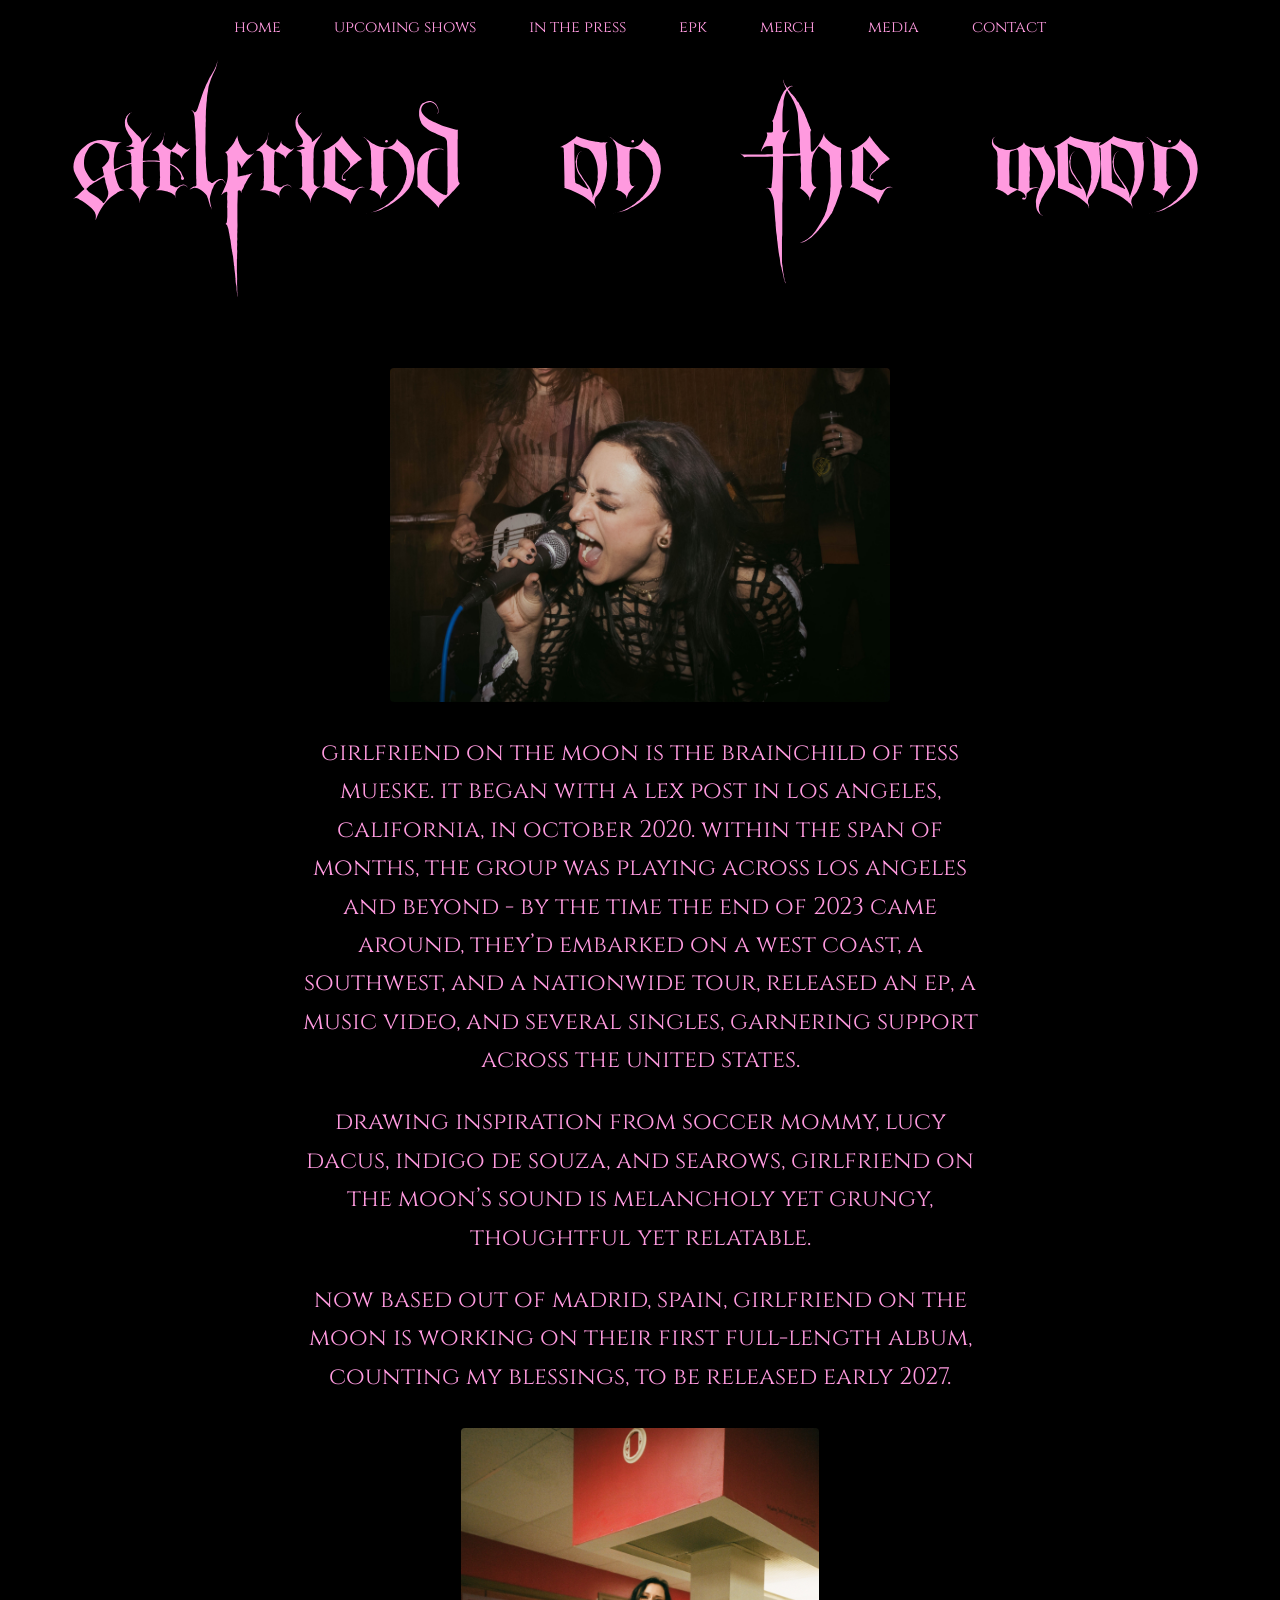
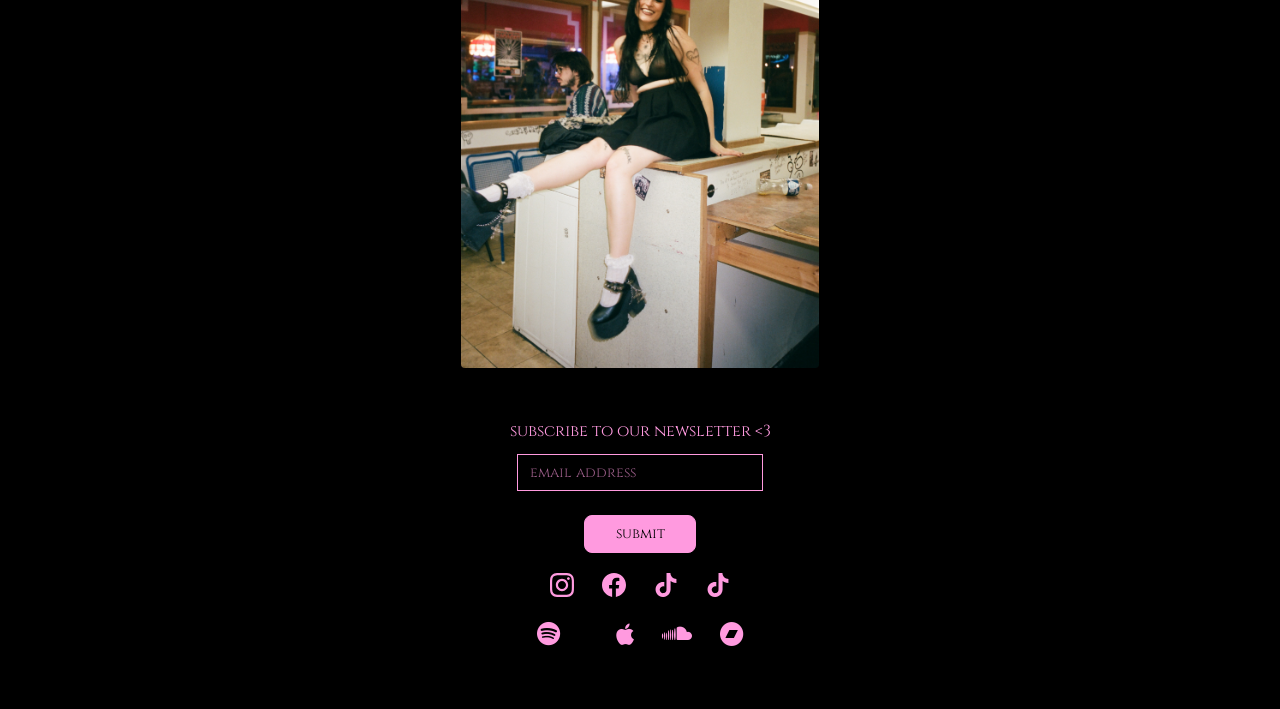
==== index.html @ 2d56c16c "adding where to listen icons" ====
<!DOCTYPE html>
<html lang="en">
<head>
  <meta charset="UTF-8">
  <title>girlfriend on the moon – official site</title>
  <meta name="description" content="Listen, tour dates, merch, and more.">
  <meta property="og:title" content="girlfriend on the moon">
  <meta property="og:description" content="Official website of girlfriend on the moon">
  <meta property="og:image" content="/assets/img/hero.jpg">
  <link rel="preconnect" href="https://fonts.googleapis.com">
  <link rel="preconnect" href="https://fonts.gstatic.com" crossorigin>
  <link href="https://fonts.googleapis.com/css2?family=Cinzel:wght@400;600;700&display=swap" rel="stylesheet">
  <link href="https://cdn-images.mailchimp.com/embedcode/classic-061523.css" rel="stylesheet" type="text/css">
  <link rel="stylesheet" href="gfotm.css">
  <link rel="stylesheet" href="https://cdnjs.cloudflare.com/ajax/libs/font-awesome/6.4.0/css/all.min.css">
</head>
<body>
  <nav class="top-menu">
        <a href="index.html">home</a>
        <a href="tour.html">upcoming shows</a>
        <a href="press.html">in the press</a>
        <a href="epk.html">epk</a>
        <a href="merch.html">merch</a>
        <a href="media.html">media</a>
        <a href="mailto:info@girlfriendonthemoon.com">contact</a>
      </nav>
  <header class="hero">
    <h1>girlfriend on the moon</h1>
  </header>

  <div class="hero-image">
    <img src="/assets/gfotm1.JPG" alt="Tess, a Caucasian woman with long black hair and gold facial piercings, is singing into a microphone. She is wearing a black fishnet shirt and has sparkly eyeshadow on her eyes.">
  </div>

          <p class="page-text">girlfriend on the moon is the brainchild of tess mueske. it began with a lex post in los angeles, california, in october 2020. within the span of months, the group was playing across los angeles and beyond - by the time the end of 2023 came around, they’d embarked on a west coast, a southwest, and a nationwide tour, released an EP, a music video, and several singles, garnering support across the united states.</p>

          <p class="page-text">drawing inspiration from Soccer Mommy, Lucy Dacus, Indigo de Souza, and Searows, girlfriend on the moon’s sound is melancholy yet grungy, thoughtful yet relatable.</p>

          <p class="page-text">now based out of madrid, spain, girlfriend on the moon is working on their first full-length album, counting my blessings, to be released early 2027.</p>

          <div class="hero-image">
            <img src="/assets/gfotm.jpeg" alt="Tess, a Caucasian woman with long black hair and gold facial piercings, sits on a washing machine. She has some black tattoos. She is wearing a black skirt with a see-through black bra and chunky black heels. She is smiling at the camera. The photo has a sepia tone and is a bit grainy.">
          </div>

  

  <footer class="site-footer">
    <div id="mc_embed_shell" class="newsletter-signup">
      <div id="mc_embed_signup">
        <form action="https://girlfriendonthemoon.us5.list-manage.com/subscribe/post?u=1ee90f0c6226105ec12a25080&amp;id=12801e876d&amp;f_id=0076f8e0f0" method="post" id="mc-embedded-subscribe-form" name="mc-embedded-subscribe-form" class="validate" target="_blank" novalidate>
          <div id="mc_embed_signup_scroll">
            <h2>subscribe to our newsletter <3</h2>
            <div class="indicates-required"><span class="asterisk">*</span> indicates required</div>
            <div class="mc-field-group">
              <label for="mce-EMAIL">email address <span class="asterisk">*</span></label>
              <input type="email" name="EMAIL" class="required email" id="mce-EMAIL" required value="" placeholder="email address">
            </div>
            <div id="mce-responses" class="clear foot">
              <div class="response" id="mce-error-response" style="display: none;"></div>
              <div class="response" id="mce-success-response" style="display: none;"></div>
            </div>
            <div aria-hidden="true" style="position: absolute; left: -5000px;">
              <input type="text" name="b_1ee90f0c6226105ec12a25080_12801e876d" tabindex="-1" value="">
            </div>
            <div class="optionalParent">
              <div class="clear foot">
                <input type="submit" name="subscribe" id="mc-embedded-subscribe" class="button" value="submit">
                <p class="mailchimp-badge">
                  <a href="http://eepurl.com/ML4BZScK04">
                    <img class="refferal_badge" src="https://digitalasset.intuit.com/render/content/dam/intuit/mc-fe/en_us/images/intuit-mc-rewards-text-dark.svg" alt="Intuit Mailchimp" width="220" height="40">
                  </a>
                </p>
              </div>
            </div>
          </div>
        </form>
      </div>
    </div>

    <div class="social-icons">
      <a href="https://instagram.com/gfonthemoon" target="_blank" rel="noopener noreferrer" aria-label="Instagram">
        <svg viewBox="0 0 24 24" aria-hidden="true"><path d="M12 2.163c3.204 0 3.584.012 4.85.07 3.252.148 4.771 1.691 4.919 4.919.058 1.265.069 1.645.069 4.849 0 3.205-.012 3.584-.069 4.849-.149 3.225-1.664 4.771-4.919 4.919-1.266.058-1.644.07-4.85.07-3.204 0-3.584-.012-4.849-.07-3.26-.149-4.771-1.699-4.919-4.92-.058-1.265-.07-1.644-.07-4.849 0-3.204.013-3.583.07-4.849.149-3.227 1.664-4.771 4.919-4.919 1.266-.057 1.645-.069 4.849-.069zm0-2.163c-3.259 0-3.667.014-4.947.072-4.358.2-6.78 2.618-6.98 6.98-.059 1.281-.073 1.689-.073 4.948 0 3.259.014 3.668.072 4.948.2 4.358 2.618 6.78 6.98 6.98 1.281.058 1.689.072 4.948.072 3.259 0 3.668-.014 4.948-.072 4.354-.2 6.782-2.618 6.979-6.98.059-1.28.073-1.689.073-4.948 0-3.259-.014-3.667-.072-4.947-.196-4.354-2.617-6.78-6.979-6.98-1.281-.059-1.69-.073-4.949-.073zm0 5.838c-3.403 0-6.162 2.759-6.162 6.162s2.759 6.163 6.162 6.163 6.162-2.759 6.162-6.163c0-3.403-2.759-6.162-6.162-6.162zm0 10.162c-2.209 0-4-1.79-4-4 0-2.209 1.791-4 4-4s4 1.791 4 4c0 2.21-1.791 4-4 4zm6.406-11.845c-.796 0-1.441.645-1.441 1.44s.645 1.44 1.441 1.44c.795 0 1.439-.645 1.439-1.44s-.644-1.44-1.439-1.44z"/></svg>
      </a>
      <a href="https://facebook.com/gfonthemoon" target="_blank" rel="noopener noreferrer" aria-label="Facebook">
        <svg viewBox="0 0 24 24" aria-hidden="true"><path d="M24 12.073c0-6.627-5.373-12-12-12s-12 5.373-12 12c0 5.99 4.388 10.954 10.125 11.854v-8.385H7.078v-3.47h3.047V9.43c0-3.007 1.792-4.669 4.533-4.669 1.312 0 2.686.235 2.686.235v2.953H15.83c-1.491 0-1.956.925-1.956 1.874v2.25h3.328l-.532 3.47h-2.796v8.385C19.612 23.027 24 18.062 24 12.073z"/></svg>
      </a>
      <a href="https://www.tiktok.com/@gfonthemoon" target="_blank" rel="noopener noreferrer" aria-label="TikTok">
        <svg viewBox="0 0 24 24" aria-hidden="true"><path d="M12.525.02c1.31-.02 2.61-.01 3.91-.02.08 1.53.63 3.09 1.75 4.17 1.12 1.11 2.7 1.62 4.24 1.79v4.03c-1.44-.05-2.89-.35-4.2-.97-.57-.26-1.1-.59-1.62-.93-.01 2.92.01 5.84-.02 8.75-.08 1.4-.54 2.79-1.35 3.94-1.31 1.92-3.58 3.17-5.91 3.21-1.43.08-2.86-.31-4.08-1.03-2.02-1.19-3.44-3.37-3.65-5.71-.02-.5-.03-1-.01-1.49.18-1.9 1.12-3.72 2.58-4.96 1.66-1.44 3.98-2.13 6.15-1.72.02 1.48-.04 2.96-.04 4.44-.99-.32-2.15-.23-3.02.37-.63.41-1.11 1.04-1.36 1.75-.21.51-.15 1.07-.14 1.61.24 1.64 1.82 3.02 3.5 2.87 1.12-.01 2.19-.66 2.77-1.61.19-.33.4-.67.41-1.06.1-1.79.06-3.57.07-5.36.01-4.03-.01-8.05.02-12.07z"/></svg>
      </a>
      <a href="https://www.youtube.com/@gfonthemoon" target="_blank" rel="noopener noreferrer" aria-label="YouTube">
        <svg viewBox="0 0 24 24" aria-hidden="true"><path d="M12.525.02c1.31-.02 2.61-.01 3.91-.02.08 1.53.63 3.09 1.75 4.17 1.12 1.11 2.7 1.62 4.24 1.79v4.03c-1.44-.05-2.89-.35-4.2-.97-.57-.26-1.1-.59-1.62-.93-.01 2.92.01 5.84-.02 8.75-.08 1.4-.54 2.79-1.35 3.94-1.31 1.92-3.58 3.17-5.91 3.21-1.43.08-2.86-.31-4.08-1.03-2.02-1.19-3.44-3.37-3.65-5.71-.02-.5-.03-1-.01-1.49.18-1.9 1.12-3.72 2.58-4.96 1.66-1.44 3.98-2.13 6.15-1.72.02 1.48-.04 2.96-.04 4.44-.99-.32-2.15-.23-3.02.37-.63.41-1.11 1.04-1.36 1.75-.21.51-.15 1.07-.14 1.61.24 1.64 1.82 3.02 3.5 2.87 1.12-.01 2.19-.66 2.77-1.61.19-.33.4-.67.41-1.06.1-1.79.06-3.57.07-5.36.01-4.03-.01-8.05.02-12.07z"/></svg>
      </a>
    </div>

    <div class="music">
      <a href="https://open.spotify.com/artist/6dis94dcZj1eQMA0ZaUxNP" target="_blank" rel="noopener noreferrer" aria-label="Spotify">
        <i class="fab fa-spotify"></i>
      </a>
      <a href="https://tidal.com/artist/24865322" target="_blank" rel="noopener noreferrer" aria-label="Tidal">
        <i class="fab fa-tidal"></i>
      </a>
      <a href="https://music.apple.com/us/artist/girlfriend-on-the-moon/1567263783" target="_blank" rel="noopener noreferrer" aria-label="Apple Music">
        <i class="fab fa-apple"></i>
      </a>
      <a href="https://soundcloud.com/girlfriendonthemoon" target="_blank" rel="noopener noreferrer" aria-label="Soundcloud">
        <i class="fab fa-soundcloud"></i>
      </a>
      <a href="https://gfonthemoon.bandcamp.com/" target="_blank" rel="noopener noreferrer" aria-label="Bandcamp">
        <i class="fab fa-bandcamp"></i>
      </a>
    </div>

  </footer>

  <script src="/assets/js/main.js"></script>
  <script src="https://code.jquery.com/jquery-3.7.1.min.js"></script>
  <script src="https://s3.amazonaws.com/downloads.mailchimp.com/js/mc-validate.js"></script>
  <script>
    (function($) {
      window.fnames = new Array();
      window.ftypes = new Array();
      fnames[0] = 'EMAIL';
      ftypes[0] = 'email';
    }(jQuery));
    var $mcj = jQuery.noConflict(true);
  </script>
</body>
</html>
---- gfotm.css ----
@import url('https://fonts.googleapis.com/css2?family=Cinzel:wght@400;600;700&display=swap');

@font-face {
    font-family: "Aporrheton";
    src: url("Aporrheton_font.ttf") format("truetype");
    font-weight: normal;
    font-style: normal;
  }
  
  body {
    margin: 0;
  padding: 0;
    background: #000000;
    color: #ffffff;
    font-family: system-ui, -apple-system, BlinkMacSystemFont, "Segoe UI", sans-serif;
  }

  a {
    color: #791367;
    transition: opacity 0.3s;
  }
  
  a:hover {
    opacity: 0.7;
  }
  
  /* Top navigation menu */
  .top-menu {
    position: fixed;
    top: 0;
    left: 0;
    right: 0;
    width: 100%;
    background: #000000;
    border: none;
    padding: 1rem 0;
    text-align: center;
    z-index: 1000;
  }
  
  .top-menu a {
    color: #ff9adf;
    text-decoration: none;
    margin: 0 1.5rem;
    font-size: 1rem;
  font-family: "Cinzel", "Times New Roman", serif;
    text-transform: lowercase;
    transition: opacity 0.3s;
  }
  
  .top-menu a:hover {
    opacity: 0.7;
  }

  .site-footer {
    left: 0;
    right: 0;
    padding: 1.25rem;
    text-align: center;
    z-index: 1000;
}

  .newsletter-signup {
    margin-bottom: 1.25rem;
    display: flex;
    flex-direction: column;
    align-items: center;
  }

  #mc_embed_signup {
    background: transparent !important;
    clear: none;
    font-family: "Cinzel", "Times New Roman", serif;
    width: 100%;
    max-width: 420px;
    margin: 0 auto;
    display: table;
    margin: 0 auto;
    float: none !important;
  }

  #mc_embed_signup h2 {
    color: #ff9adf;
    font-family: "Cinzel", "Times New Roman", serif;
    font-size: 1rem;
    font-weight: 400;
    text-transform: lowercase;
    margin: 0 0 0.75rem;
  }

  #mc_embed_signup .indicates-required,
  #mc_embed_signup .mc-field-group label {
    display: none;
  }

  #mc_embed_signup .mc-field-group {
    display: inline-block;
    margin: 0 0.5rem 0.5rem 0;
    vertical-align: top;
  }

  #mc_embed_signup .mc-field-group input.email {
    background: transparent;
    border: 1px solid #ff9adf;
    border-radius: 0;
    color: #ffffff;
    font-family: "Cinzel", "Times New Roman", serif;
    font-size: 0.875rem;
    padding: 0.5rem 0.75rem;
    width: 220px;
    text-transform: lowercase;
  }

  #mc_embed_signup .mc-field-group input.email::placeholder {
    color: rgba(255, 154, 223, 0.6);
  }

  #mc_embed_signup .mc-field-group input.email:focus {
    outline: none;
    border-color: #ffe6ff;
    box-shadow: 0 0 8px rgba(255, 154, 223, 0.4);
  }

  #mc_embed_signup .optionalParent .clear.foot {
    display: inline-flex !important;
    align-items: center;
    grid-template-columns: unset !important;
    width: auto !important;
    vertical-align: top;
  }

  #mc_embed_signup #mc-embedded-subscribe.button {
    background: #ff9adf !important;
    background-color: #ff9adf !important;
    border: 1px solid #ff9adf !important;
    border-radius: 0 !important;
    color: #000000 !important;
    cursor: pointer;
    display: inline-block !important;
    font-family: "Cinzel", "Times New Roman", serif;
    font-size: 0.875rem !important;
    font-weight: 400 !important;
    height: auto !important;
    line-height: 1.4 !important;
    margin: 0 !important;
    min-width: 7rem;
    padding: 0.5rem 1.25rem !important;
    text-align: center !important;
    text-transform: lowercase;
    transition: opacity 0.3s;
    width: auto !important;
  }

  #mc_embed_signup #mc-embedded-subscribe.button:hover {
    background: #ff9adf !important;
    background-color: #ff9adf !important;
    opacity: 0.7;
  }

  #mc_embed_signup .mailchimp-badge {
    display: none;
  }

  #mc_embed_signup #mce-responses {
    margin-top: 0.5rem;
  }

  #mc_embed_signup #mce-error-response,
  #mc_embed_signup #mce-success-response {
    color: #ff9adf;
    font-size: 0.875rem;
    text-transform: lowercase;
  }

  .social-icons {
    display: flex;
    justify-content: center;
    gap: 1.75rem;
  }

  .social-icons a {
    color: #ff9adf;
    line-height: 0;
    transition: opacity 0.3s;
  }

  .social-icons a:hover {
    opacity: 0.7;
  }

  .social-icons svg {
    width: 1.5rem;
    height: 1.5rem;
    fill: currentColor;
  }
  
  /* Main heading uses your custom font */
  h1 {
    font-family: "Aporrheton", sans-serif !important;
    color: #ffffff;
    font-weight: normal;
    font-style: normal;
    font-size: 15rem; /* Change this value to adjust size */
    text-align: center;
    margin-top: 0;
    margin-bottom: 0;
    padding-top: 0;
    letter-spacing: 0.028em !important
  }
  
/* Reduce space above hero header - account for fixed menu */
.hero {
    margin-top: 0; /* Flush with fixed menu */
    padding: 0 1rem 1.25rem;
  }
  
/* Sparkly pink text on black background */
.hero h1 {
  font-family: "Aporrheton", sans-serif !important;
  text-align: center;
  margin-top: -2.5rem;
  padding-top: 0;
  font-size: clamp(12rem, 26vw, 28rem);
  color: #ff9adf;
  letter-spacing: 0.028em !important;
}

.page-text {
  max-width: 680px;       /* narrows the text column */
  margin: 0 auto 1.5rem;  /* centers it + space between paragraphs */
  padding: 0;             /* drop the old 10rem bottom pad */
  text-align: center;
  font-family: "Cinzel", "Times New Roman", serif;
  font-size: 1.5rem;
  line-height: 1.6;        /* breathing room between lines */
  color: #ff9adf;
  text-transform: lowercase;
}



  /* ===== PRESS PAGE STYLES ===== */
.press-page {
  padding: 2rem 1rem 4rem;
  max-width: 800px;
  margin: 0 auto;
  min-height: 100vh;
}

.press-item {
  margin-bottom: 2.5rem;
  padding: 1.5rem;
  border: 1px solid rgba(255, 154, 223, 0.3);
  border-radius: 8px;
  transition: border-color 0.3s ease;
}

.press-item:hover {
  border-color: #ff9adf;
}

.press-source {
  display: inline-block;
  font-family: "Cinzel", "Times New Roman", serif;
  font-size: 1.1rem;
  color: #ff9adf;
  text-decoration: none;
  text-transform: lowercase;
  margin-bottom: 1rem;
  transition: opacity 0.3s;
}

.press-source:hover {
  opacity: 0.7;
  text-decoration: underline;
}

.press-quote {
  margin: 0;
  padding-left: 1.25rem;
  border-left: 2px solid #ff9adf;
  font-family: "Cinzel", "Times New Roman", serif;
  font-size: 0.95rem;
  line-height: 1.8;
  color: rgba(255, 255, 255, 0.85);
  font-style: italic;
}

@media (max-width: 600px) {
  .press-item {
    padding: 1.25rem;
  }

  .press-quote {
    font-size: 0.875rem;
    padding-left: 1rem;
  }
}

  /* 1. Center the entire newsletter section */
.newsletter-signup {
  width: 100%;
  max-width: 600px; /* Adjust as needed for desired width */
  margin-left: auto;
  margin-right: auto;
  text-align: center; /* Centers inline elements like headings and labels */
}

/* 2. Style the submit button */
#mc-embedded-subscribe-form .button {
  border-radius: 0px !important; /* Rounded edges - increase number for more roundness */
  padding: 10px 20px; /* Adds space inside the button */
  cursor: pointer;
  
  /* Ensure text is centered within the button itself */
  display: inline-block; 
  text-align: center;
  vertical-align: middle;
}

/* Optional: Make the input field look nicer too */
.mc-field-group input[type="email"] {
  border-radius: 4px;
  padding: 8px;
  width: 70%; /* Adjust width of email box */
  margin-bottom: 10px;
}

/* Optional: Center the Mailchimp badge */
.mailchimp-badge {
  text-align: center;
  margin-top: 10px;
}

/* Force centering of Mailchimp form content */
#mc_embed_signup {
  text-align: center !important;
  float: none !important;
}

#mc_embed_signup form {
  text-align: center !important;
  justify-content: center !important;
}

#mc_embed_signup .mc-field-group {
  float: none !important;
  display: inline-flex !important;
  justify-content: center !important;
  width: auto !important;
  margin: 0 0.5rem 0.5rem 0.5rem !important; /* Equal margins for centering */
}

#mc_embed_signup .mc-field-group input {
  display: block !important;
  margin: 0 auto !important;
}

#mc_embed_signup .clear {
  float: none !important;
  clear: both !important;
  display: block !important;
  text-align: center !important;
  margin-top: 0.5rem !important;
}

/* Center the submit button specifically */
#mc_embed_signup #mc-embedded-subscribe.button {
  border-radius: 8px !important;
  display: block !important;
  margin: 0 auto !important;
}

/* ===== TOUR PAGE STYLES ===== */
.page-container {
  padding: 3rem 1rem 4rem;  /* was 6rem 1rem 8rem */
  min-height: 100vh;
  background: #000000;
  color: #ffffff;
}

.section-title {
  font-family: "Cinzel", "Times New Roman", serif;
  font-size: 13rem;
  color: #ff9adf;
  text-align: center;
  text-transform: lowercase;
  margin-bottom: 3rem;
}

.show-list {
  display: flex;
  flex-direction: column;
  gap: 1.5rem;
  max-width: 800px;
  margin: 0 auto;
}

.show-link {
  display: flex;
  width: 100%;
  text-decoration: none;
  color: inherit;
  cursor: pointer;
}


.show-item {
  display: flex;
  justify-content: space-between;
  align-items: center;
  padding: 1.5rem;
  border: 1px solid #ff9adf;
  border-radius: 8px;
  transition: all 0.3s ease;
}

.show-item:hover {
  background: rgba(255, 154, 223, 0.1);
  border-color: #ffe6ff;
}

.show-date {
  font-family: "Cinzel", "Times New Roman", serif;
  font-size: 1.1rem;
  color: #ffffff;
  flex: 1;
}

.show-venue {
  font-family: "Cinzel", "Times New Roman", serif;
  font-size: 1.1rem;
  color: #ff9adf;
  flex: 2;
  text-align: center;
}

.show-location {
  font-family: "Cinzel", "Times New Roman", serif;
  font-size: 1rem;
  color: rgba(255, 255, 255, 0.7);
  flex: 1;
  text-align: right;
}

.back-link {
  display: block;
  text-align: center;
  margin-top: 3rem;
  color: #ff9adf;
  font-family: "Cinzel", "Times New Roman", serif;
  text-decoration: none;
  text-transform: lowercase;
}

.back-link:hover {
  opacity: 0.7;
}

/* Responsive Design */
@media (max-width: 600px) {
  .show-item {
    flex-direction: column;
    text-align: center;
    gap: 0.5rem;
  }
  
  .show-date,
  .show-venue,
  .show-location {
    text-align: center;
  }
}

/* bio photo */
.hero-image {
  display: flex;
  justify-content: center;
  align-items: center;
  margin: 2rem auto;
  width: 100%;
}

.hero-image img {
  display: block;
  max-width: 500px; 
  max-height: 60vh; 
  width: auto;
  height: auto;
  border-radius: 4px;
}

@media (max-width: 600px) {
  .hero-image img {
    max-width: 90%; 
    max-height: 50vh;
  }
}

/* music video container */
.video-container {
  display: flex;
  justify-content: center;
  align-items: center;
  margin: 2rem auto;
  max-width: 680px;
  position: relative;
}

.video-wrapper {
  position: relative;
  padding-bottom: 56.25%;
  height: 0;
  width: 100%;
}

.video-wrapper iframe {
  position: absolute;
  top: 0;
  left: 0;
  width: 100%;
  height: 100%;
  border-radius: 4px;
}

/* ===== GALLERY STYLES ===== */
.gallery {
  display: grid;
  grid-template-columns: repeat(2, 1fr);
  gap: 1.5rem;
  max-width: 800px;
  margin: 3rem auto;
  padding: 0 1rem;
}

.gallery img {
  width: 100%;
  height: 300px; 
  object-fit: cover; 
  border-radius: 8px;
  border: 1px solid rgba(255, 154, 223, 0.3);
  cursor: pointer;
  transition: border-color 0.3s ease, transform 0.3s ease;
}

.gallery img:hover {
  border-color: #ff9adf;
  transform: scale(1.02);
}

@media (max-width: 600px) {
  .gallery {
    grid-template-columns: 1fr;
    gap: 1rem;
  }
}

/* ===== LIGHTBOX ===== */
.lightbox {
  display: none;
  position: fixed;
  z-index: 9999;
  top: 0;
  left: 0;
  width: 100%;
  height: 100%;
  background: rgba(0, 0, 0, 0.95);
  justify-content: center;
  align-items: center;
}

.lightbox-img {
  max-width: 95%;
  max-height: 90vh;
  border-radius: 8px;
  box-shadow: 0 4px 20px rgba(255, 154, 223, 0.3);
}

.close-lightbox {
  position: absolute;
  top: 2rem;
  right: 2rem;
  color: #ff9adf;
  font-size: 3rem;
  cursor: pointer;
  font-weight: bold;
  transition: opacity 0.3s;
}

.close-lightbox:hover {
  opacity: 0.7;
}

/* ===== MUSIC ICONS ===== */
.music {
  display: flex;
  justify-content: center;
  gap: 1.75rem;
  margin-top: 1.5rem;
}

.music a {
  color: #ff9adf;
  font-size: 1.5rem;
  transition: opacity 0.3s;
}

.music a:hover {
  opacity: 0.7;
}
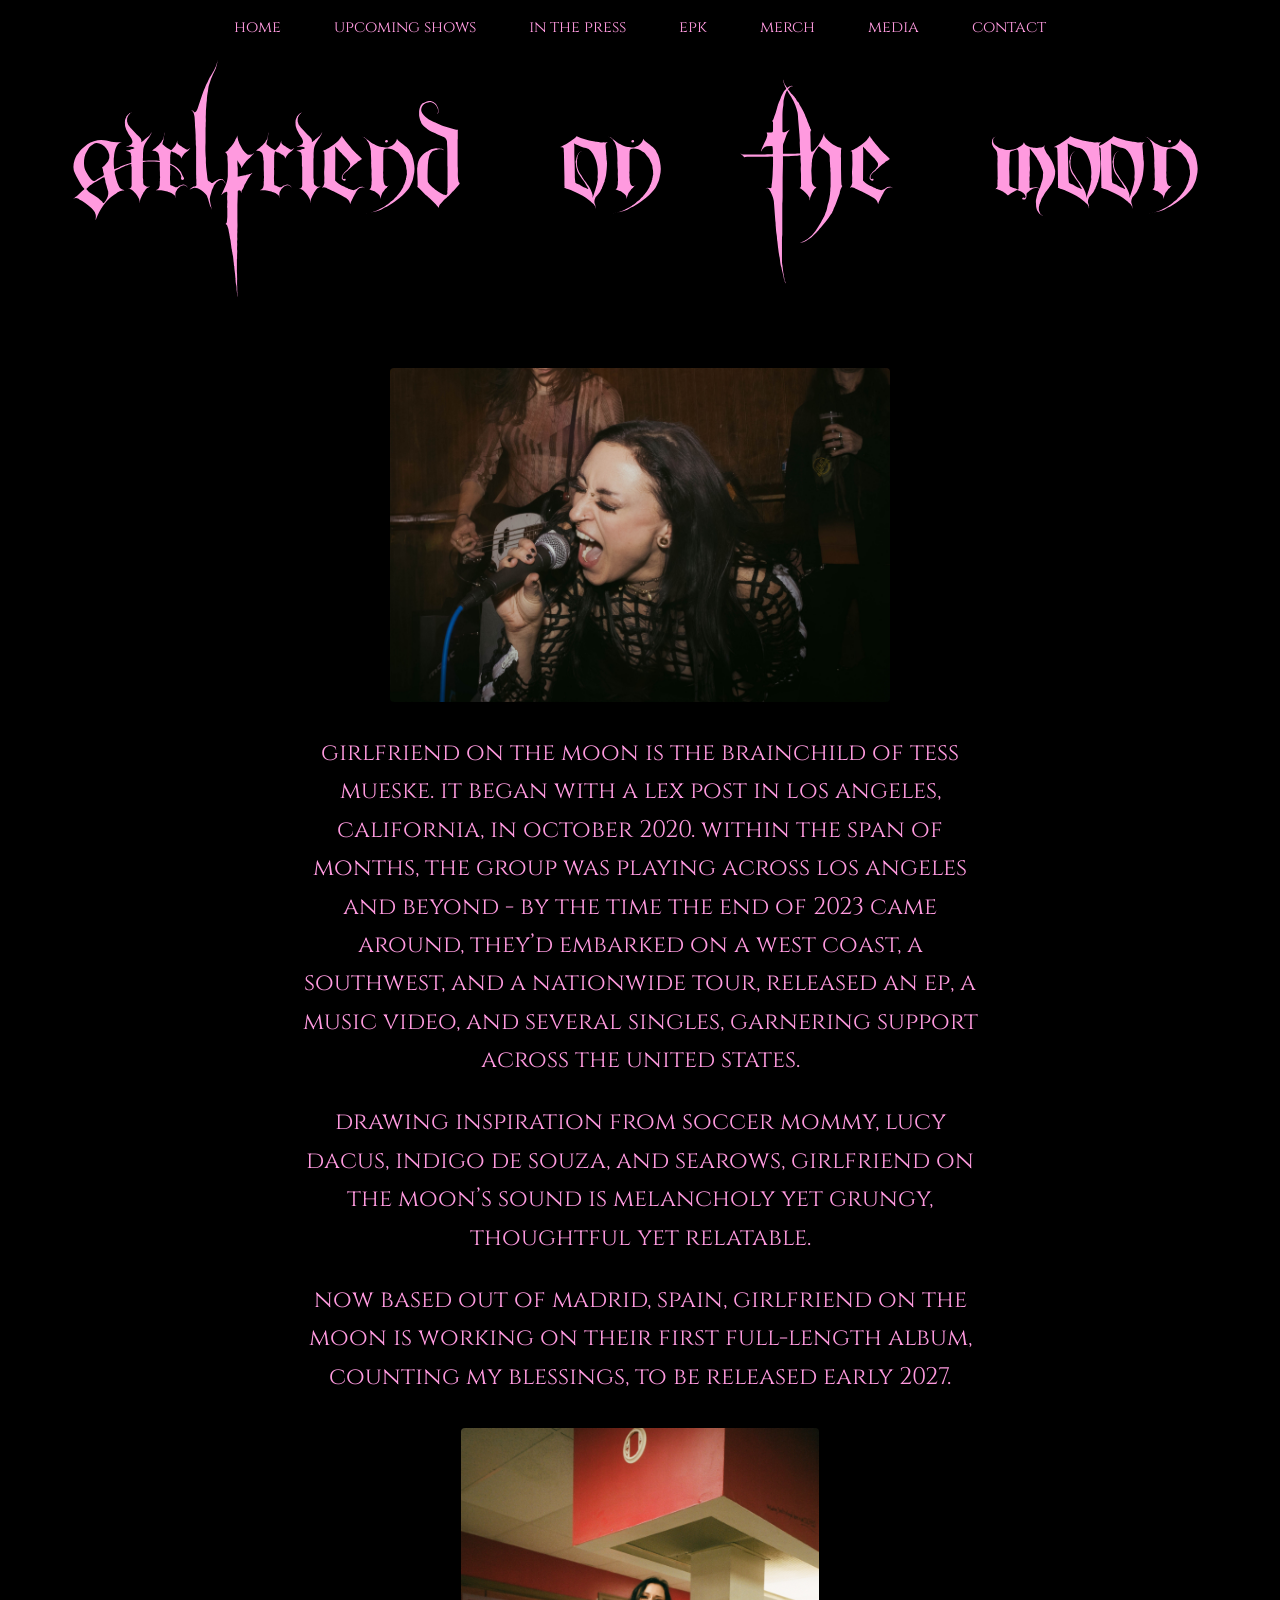
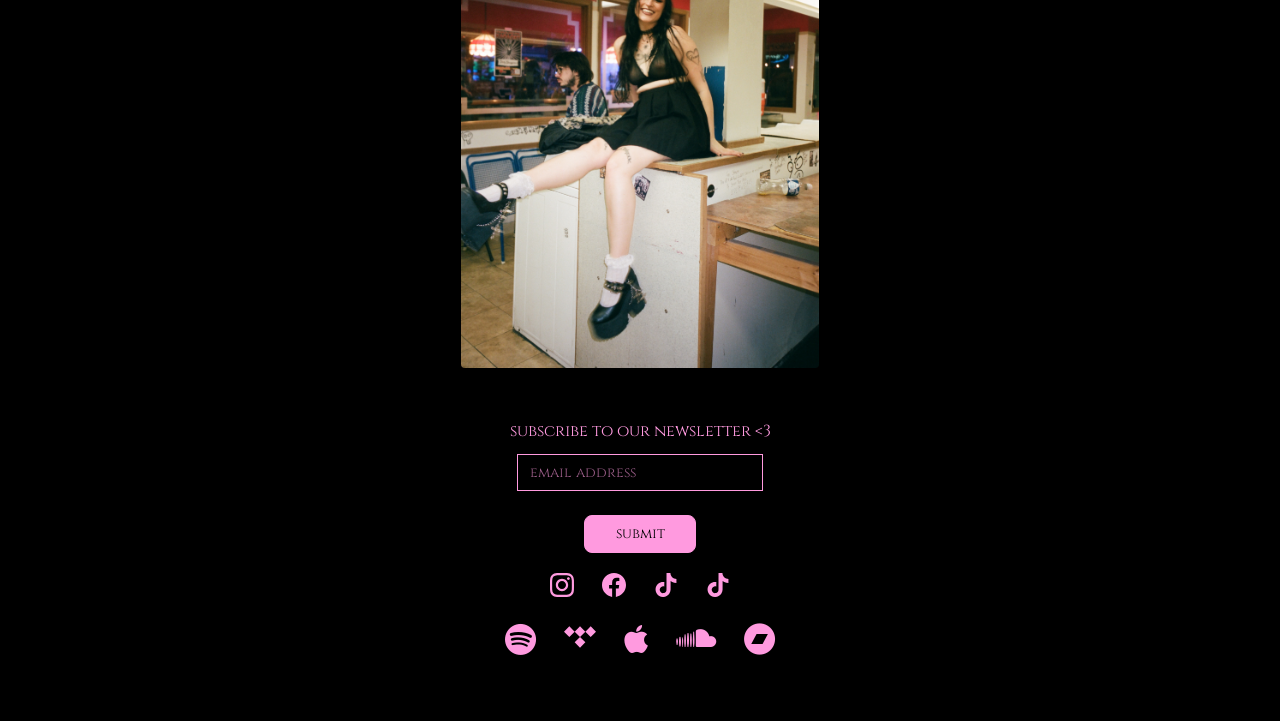
==== commit 44779199: "where to listen icon fixes" ====
--- a/index.html
+++ b/index.html
@@ -97,7 +97,9 @@
         <i class="fab fa-spotify"></i>
       </a>
       <a href="https://tidal.com/artist/24865322" target="_blank" rel="noopener noreferrer" aria-label="Tidal">
-        <i class="fab fa-tidal"></i>
+        <svg viewBox="0 0 24 24" xmlns="http://www.w3.org/2000/svg" fill="currentColor" width="30" height="30">
+          <path d="M12.012 3.992L8.008 7.996 4.004 3.992 0 7.996 4.004 12l4.004-4.004L12.012 12l-4.004 4.004 4.004 4.004 4.004-4.004L12.012 12l4.004-4.004-4.004-4.004zM16.042 7.996l3.979-3.979L24 7.996l-3.979 3.979z"/>
+        </svg>
       </a>
       <a href="https://music.apple.com/us/artist/girlfriend-on-the-moon/1567263783" target="_blank" rel="noopener noreferrer" aria-label="Apple Music">
         <i class="fab fa-apple"></i>
--- a/gfotm.css
+++ b/gfotm.css
@@ -601,10 +601,16 @@
 
 .music a {
   color: #ff9adf;
-  font-size: 1.5rem;
+  font-size: 2rem; 
   transition: opacity 0.3s;
 }
 
 .music a:hover {
   opacity: 0.7;
+}
+
+.music svg {
+  width: 2rem;
+  height: 2rem;
+  fill: currentColor;
 }
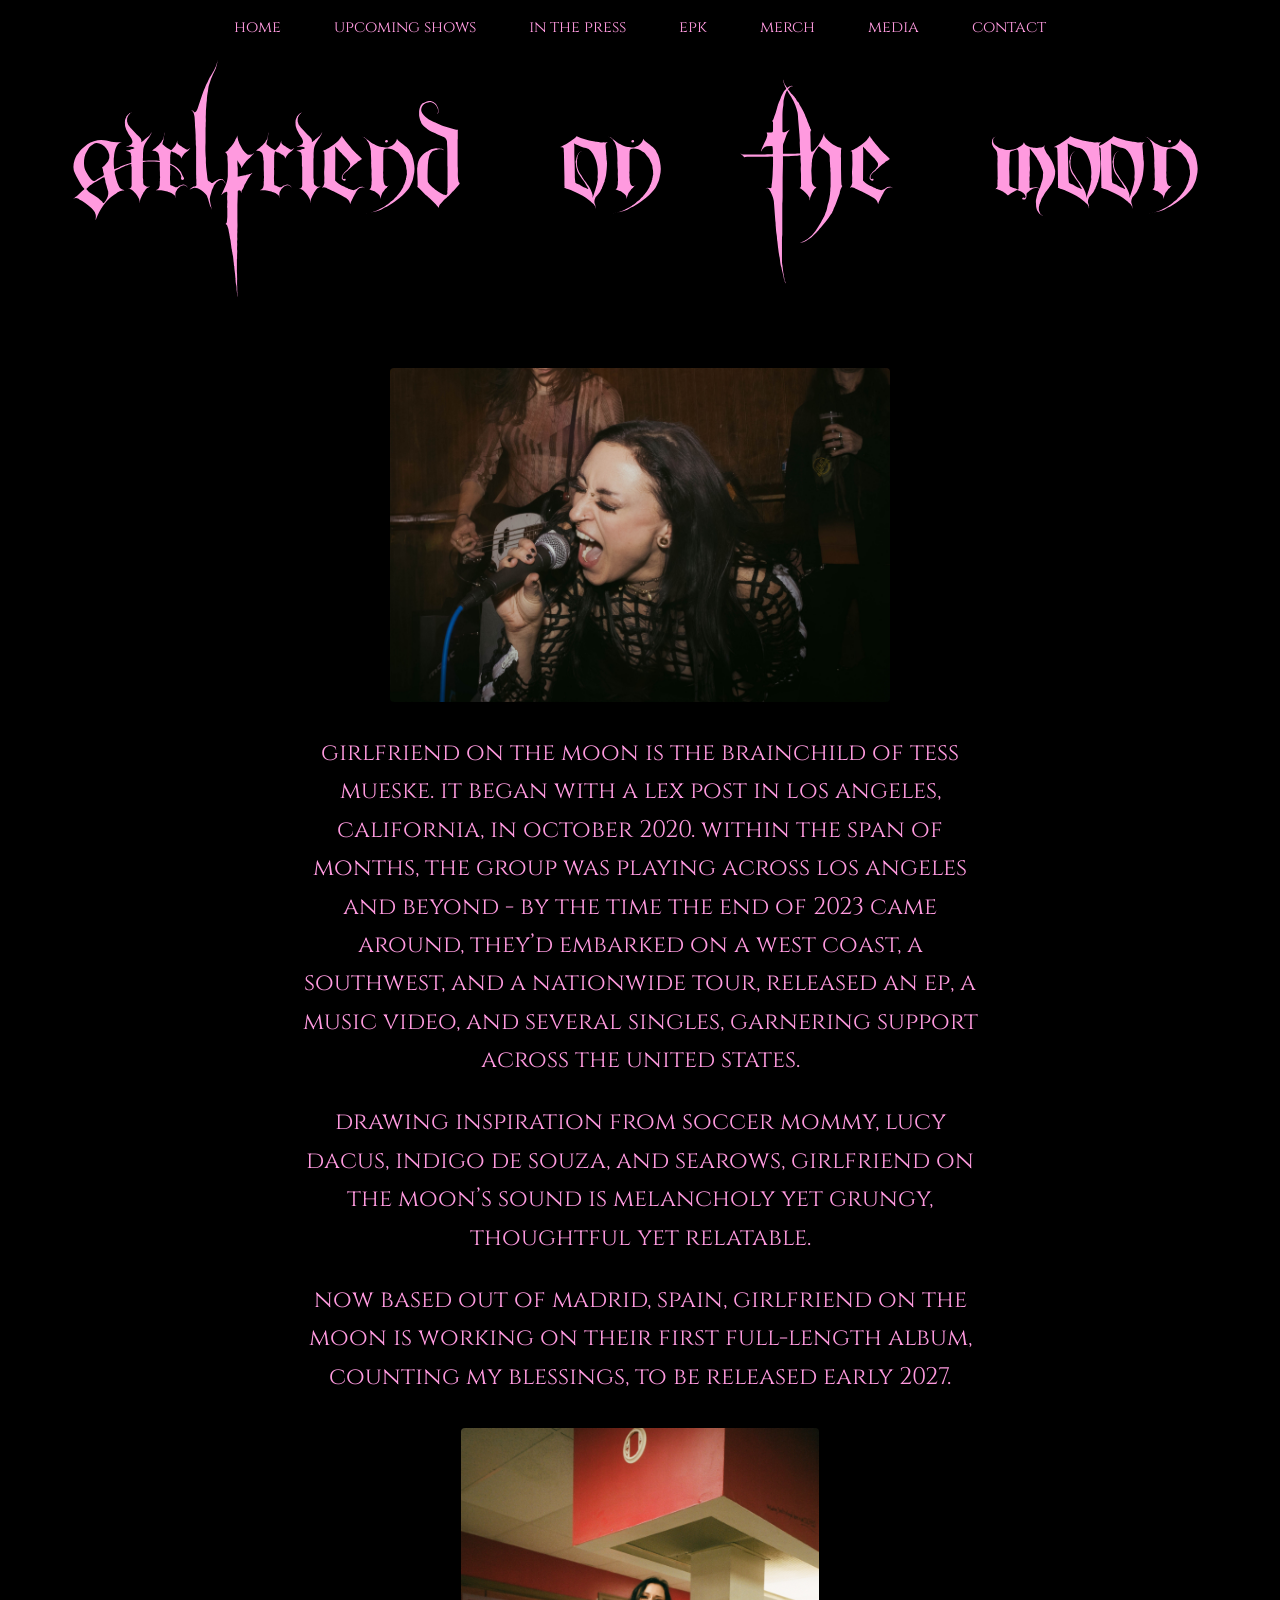
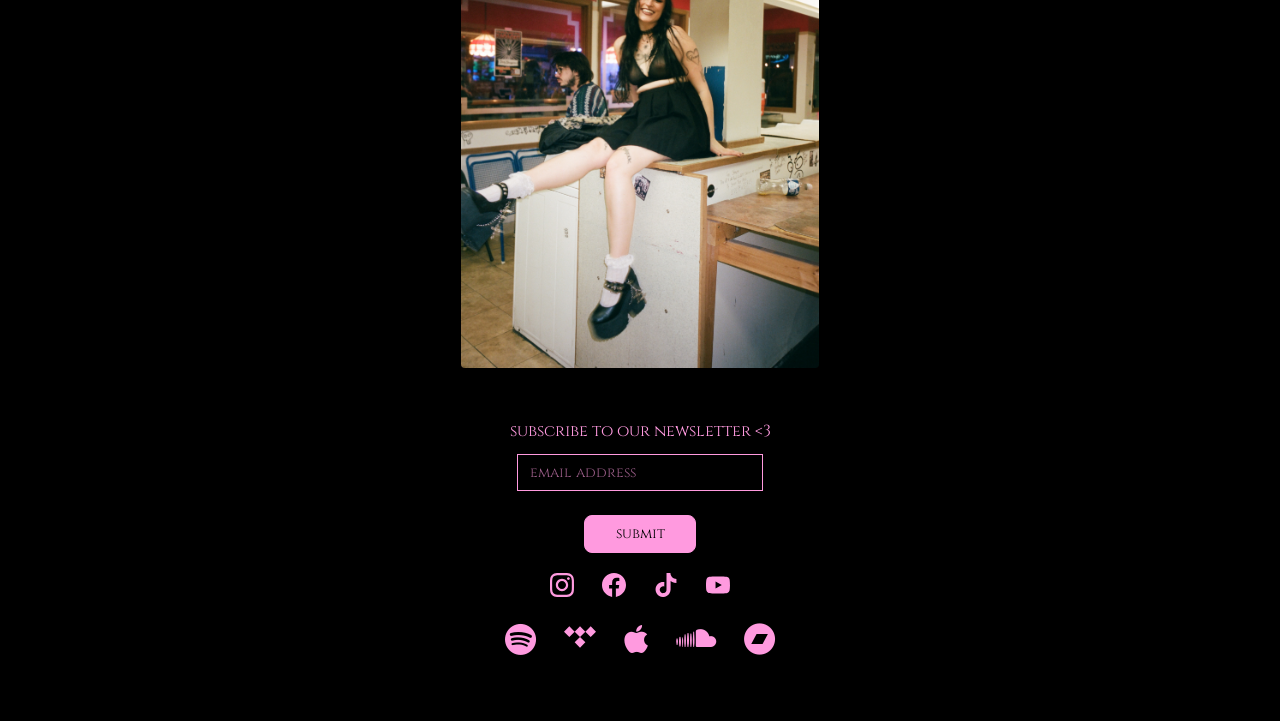
==== commit 57431419: "fixing social links" ====
--- a/index.html
+++ b/index.html
@@ -88,7 +88,9 @@
         <svg viewBox="0 0 24 24" aria-hidden="true"><path d="M12.525.02c1.31-.02 2.61-.01 3.91-.02.08 1.53.63 3.09 1.75 4.17 1.12 1.11 2.7 1.62 4.24 1.79v4.03c-1.44-.05-2.89-.35-4.2-.97-.57-.26-1.1-.59-1.62-.93-.01 2.92.01 5.84-.02 8.75-.08 1.4-.54 2.79-1.35 3.94-1.31 1.92-3.58 3.17-5.91 3.21-1.43.08-2.86-.31-4.08-1.03-2.02-1.19-3.44-3.37-3.65-5.71-.02-.5-.03-1-.01-1.49.18-1.9 1.12-3.72 2.58-4.96 1.66-1.44 3.98-2.13 6.15-1.72.02 1.48-.04 2.96-.04 4.44-.99-.32-2.15-.23-3.02.37-.63.41-1.11 1.04-1.36 1.75-.21.51-.15 1.07-.14 1.61.24 1.64 1.82 3.02 3.5 2.87 1.12-.01 2.19-.66 2.77-1.61.19-.33.4-.67.41-1.06.1-1.79.06-3.57.07-5.36.01-4.03-.01-8.05.02-12.07z"/></svg>
       </a>
       <a href="https://www.youtube.com/@gfonthemoon" target="_blank" rel="noopener noreferrer" aria-label="YouTube">
-        <svg viewBox="0 0 24 24" aria-hidden="true"><path d="M12.525.02c1.31-.02 2.61-.01 3.91-.02.08 1.53.63 3.09 1.75 4.17 1.12 1.11 2.7 1.62 4.24 1.79v4.03c-1.44-.05-2.89-.35-4.2-.97-.57-.26-1.1-.59-1.62-.93-.01 2.92.01 5.84-.02 8.75-.08 1.4-.54 2.79-1.35 3.94-1.31 1.92-3.58 3.17-5.91 3.21-1.43.08-2.86-.31-4.08-1.03-2.02-1.19-3.44-3.37-3.65-5.71-.02-.5-.03-1-.01-1.49.18-1.9 1.12-3.72 2.58-4.96 1.66-1.44 3.98-2.13 6.15-1.72.02 1.48-.04 2.96-.04 4.44-.99-.32-2.15-.23-3.02.37-.63.41-1.11 1.04-1.36 1.75-.21.51-.15 1.07-.14 1.61.24 1.64 1.82 3.02 3.5 2.87 1.12-.01 2.19-.66 2.77-1.61.19-.33.4-.67.41-1.06.1-1.79.06-3.57.07-5.36.01-4.03-.01-8.05.02-12.07z"/></svg>
+        <svg viewBox="0 0 24 24" aria-hidden="true" width="24" height="24" fill="#ff9adf">
+          <path d="M23.498 6.186a3.016 3.016 0 0 0-2.122-2.136C19.505 3.545 12 3.545 12 3.545s-7.505 0-9.377.505A3.017 3.017 0 0 0 .502 6.186C0 8.07 0 12 0 12s0 3.93.502 5.814a3.016 3.016 0 0 0 2.122 2.136c1.871.505 9.376.505 9.376.505s7.505 0 9.377-.505a3.015 3.015 0 0 0 2.122-2.136C24 15.93 24 12 24 12s0-3.93-.502-5.814zM9.545 15.568V8.432L15.818 12l-6.273 3.568z"/>
+        </svg>
       </a>
     </div>
 
--- a/gfotm.css
+++ b/gfotm.css
@@ -601,7 +601,7 @@
 
 .music a {
   color: #ff9adf;
-  font-size: 2rem; 
+  font-size: 2rem;
   transition: opacity 0.3s;
 }
 
@@ -612,5 +612,10 @@
 .music svg {
   width: 2rem;
   height: 2rem;
-  fill: currentColor;
+  fill: #ff9adf !important;
+  transition: opacity 0.3s;
+}
+
+.music a:hover svg {
+  opacity: 0.7;
 }
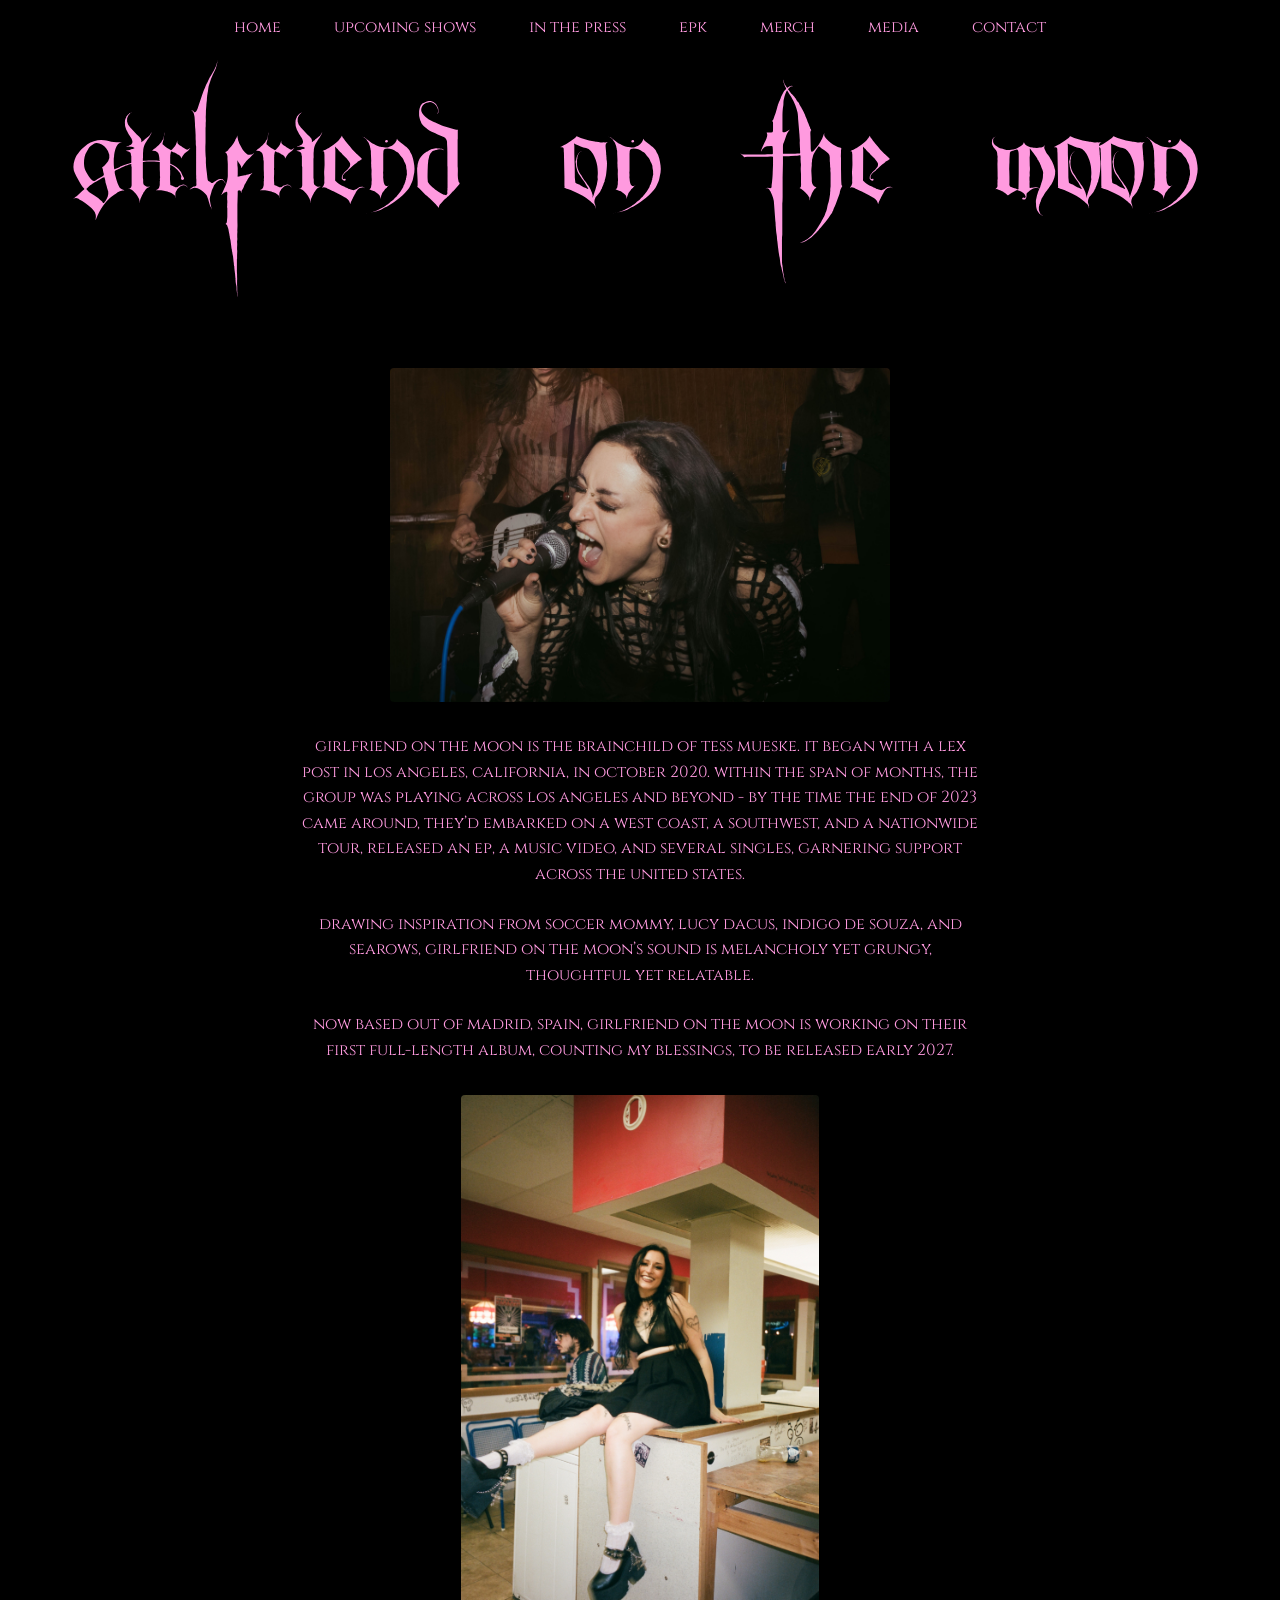
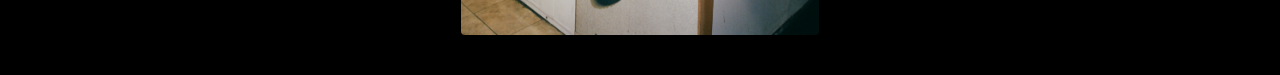
==== commit 09de71e7: "cleaning" ====
--- a/index.html
+++ b/index.html
@@ -44,89 +44,6 @@
 
   
 
-  <footer class="site-footer">
-    <div id="mc_embed_shell" class="newsletter-signup">
-      <div id="mc_embed_signup">
-        <form action="https://girlfriendonthemoon.us5.list-manage.com/subscribe/post?u=1ee90f0c6226105ec12a25080&amp;id=12801e876d&amp;f_id=0076f8e0f0" method="post" id="mc-embedded-subscribe-form" name="mc-embedded-subscribe-form" class="validate" target="_blank" novalidate>
-          <div id="mc_embed_signup_scroll">
-            <h2>subscribe to our newsletter <3</h2>
-            <div class="indicates-required"><span class="asterisk">*</span> indicates required</div>
-            <div class="mc-field-group">
-              <label for="mce-EMAIL">email address <span class="asterisk">*</span></label>
-              <input type="email" name="EMAIL" class="required email" id="mce-EMAIL" required value="" placeholder="email address">
-            </div>
-            <div id="mce-responses" class="clear foot">
-              <div class="response" id="mce-error-response" style="display: none;"></div>
-              <div class="response" id="mce-success-response" style="display: none;"></div>
-            </div>
-            <div aria-hidden="true" style="position: absolute; left: -5000px;">
-              <input type="text" name="b_1ee90f0c6226105ec12a25080_12801e876d" tabindex="-1" value="">
-            </div>
-            <div class="optionalParent">
-              <div class="clear foot">
-                <input type="submit" name="subscribe" id="mc-embedded-subscribe" class="button" value="submit">
-                <p class="mailchimp-badge">
-                  <a href="http://eepurl.com/ML4BZScK04">
-                    <img class="refferal_badge" src="https://digitalasset.intuit.com/render/content/dam/intuit/mc-fe/en_us/images/intuit-mc-rewards-text-dark.svg" alt="Intuit Mailchimp" width="220" height="40">
-                  </a>
-                </p>
-              </div>
-            </div>
-          </div>
-        </form>
-      </div>
-    </div>
-
-    <div class="social-icons">
-      <a href="https://instagram.com/gfonthemoon" target="_blank" rel="noopener noreferrer" aria-label="Instagram">
-        <svg viewBox="0 0 24 24" aria-hidden="true"><path d="M12 2.163c3.204 0 3.584.012 4.85.07 3.252.148 4.771 1.691 4.919 4.919.058 1.265.069 1.645.069 4.849 0 3.205-.012 3.584-.069 4.849-.149 3.225-1.664 4.771-4.919 4.919-1.266.058-1.644.07-4.85.07-3.204 0-3.584-.012-4.849-.07-3.26-.149-4.771-1.699-4.919-4.92-.058-1.265-.07-1.644-.07-4.849 0-3.204.013-3.583.07-4.849.149-3.227 1.664-4.771 4.919-4.919 1.266-.057 1.645-.069 4.849-.069zm0-2.163c-3.259 0-3.667.014-4.947.072-4.358.2-6.78 2.618-6.98 6.98-.059 1.281-.073 1.689-.073 4.948 0 3.259.014 3.668.072 4.948.2 4.358 2.618 6.78 6.98 6.98 1.281.058 1.689.072 4.948.072 3.259 0 3.668-.014 4.948-.072 4.354-.2 6.782-2.618 6.979-6.98.059-1.28.073-1.689.073-4.948 0-3.259-.014-3.667-.072-4.947-.196-4.354-2.617-6.78-6.979-6.98-1.281-.059-1.69-.073-4.949-.073zm0 5.838c-3.403 0-6.162 2.759-6.162 6.162s2.759 6.163 6.162 6.163 6.162-2.759 6.162-6.163c0-3.403-2.759-6.162-6.162-6.162zm0 10.162c-2.209 0-4-1.79-4-4 0-2.209 1.791-4 4-4s4 1.791 4 4c0 2.21-1.791 4-4 4zm6.406-11.845c-.796 0-1.441.645-1.441 1.44s.645 1.44 1.441 1.44c.795 0 1.439-.645 1.439-1.44s-.644-1.44-1.439-1.44z"/></svg>
-      </a>
-      <a href="https://facebook.com/gfonthemoon" target="_blank" rel="noopener noreferrer" aria-label="Facebook">
-        <svg viewBox="0 0 24 24" aria-hidden="true"><path d="M24 12.073c0-6.627-5.373-12-12-12s-12 5.373-12 12c0 5.99 4.388 10.954 10.125 11.854v-8.385H7.078v-3.47h3.047V9.43c0-3.007 1.792-4.669 4.533-4.669 1.312 0 2.686.235 2.686.235v2.953H15.83c-1.491 0-1.956.925-1.956 1.874v2.25h3.328l-.532 3.47h-2.796v8.385C19.612 23.027 24 18.062 24 12.073z"/></svg>
-      </a>
-      <a href="https://www.tiktok.com/@gfonthemoon" target="_blank" rel="noopener noreferrer" aria-label="TikTok">
-        <svg viewBox="0 0 24 24" aria-hidden="true"><path d="M12.525.02c1.31-.02 2.61-.01 3.91-.02.08 1.53.63 3.09 1.75 4.17 1.12 1.11 2.7 1.62 4.24 1.79v4.03c-1.44-.05-2.89-.35-4.2-.97-.57-.26-1.1-.59-1.62-.93-.01 2.92.01 5.84-.02 8.75-.08 1.4-.54 2.79-1.35 3.94-1.31 1.92-3.58 3.17-5.91 3.21-1.43.08-2.86-.31-4.08-1.03-2.02-1.19-3.44-3.37-3.65-5.71-.02-.5-.03-1-.01-1.49.18-1.9 1.12-3.72 2.58-4.96 1.66-1.44 3.98-2.13 6.15-1.72.02 1.48-.04 2.96-.04 4.44-.99-.32-2.15-.23-3.02.37-.63.41-1.11 1.04-1.36 1.75-.21.51-.15 1.07-.14 1.61.24 1.64 1.82 3.02 3.5 2.87 1.12-.01 2.19-.66 2.77-1.61.19-.33.4-.67.41-1.06.1-1.79.06-3.57.07-5.36.01-4.03-.01-8.05.02-12.07z"/></svg>
-      </a>
-      <a href="https://www.youtube.com/@gfonthemoon" target="_blank" rel="noopener noreferrer" aria-label="YouTube">
-        <svg viewBox="0 0 24 24" aria-hidden="true" width="24" height="24" fill="#ff9adf">
-          <path d="M23.498 6.186a3.016 3.016 0 0 0-2.122-2.136C19.505 3.545 12 3.545 12 3.545s-7.505 0-9.377.505A3.017 3.017 0 0 0 .502 6.186C0 8.07 0 12 0 12s0 3.93.502 5.814a3.016 3.016 0 0 0 2.122 2.136c1.871.505 9.376.505 9.376.505s7.505 0 9.377-.505a3.015 3.015 0 0 0 2.122-2.136C24 15.93 24 12 24 12s0-3.93-.502-5.814zM9.545 15.568V8.432L15.818 12l-6.273 3.568z"/>
-        </svg>
-      </a>
-    </div>
-
-    <div class="music">
-      <a href="https://open.spotify.com/artist/6dis94dcZj1eQMA0ZaUxNP" target="_blank" rel="noopener noreferrer" aria-label="Spotify">
-        <i class="fab fa-spotify"></i>
-      </a>
-      <a href="https://tidal.com/artist/24865322" target="_blank" rel="noopener noreferrer" aria-label="Tidal">
-        <svg viewBox="0 0 24 24" xmlns="http://www.w3.org/2000/svg" fill="currentColor" width="30" height="30">
-          <path d="M12.012 3.992L8.008 7.996 4.004 3.992 0 7.996 4.004 12l4.004-4.004L12.012 12l-4.004 4.004 4.004 4.004 4.004-4.004L12.012 12l4.004-4.004-4.004-4.004zM16.042 7.996l3.979-3.979L24 7.996l-3.979 3.979z"/>
-        </svg>
-      </a>
-      <a href="https://music.apple.com/us/artist/girlfriend-on-the-moon/1567263783" target="_blank" rel="noopener noreferrer" aria-label="Apple Music">
-        <i class="fab fa-apple"></i>
-      </a>
-      <a href="https://soundcloud.com/girlfriendonthemoon" target="_blank" rel="noopener noreferrer" aria-label="Soundcloud">
-        <i class="fab fa-soundcloud"></i>
-      </a>
-      <a href="https://gfonthemoon.bandcamp.com/" target="_blank" rel="noopener noreferrer" aria-label="Bandcamp">
-        <i class="fab fa-bandcamp"></i>
-      </a>
-    </div>
-
-  </footer>
-
-  <script src="/assets/js/main.js"></script>
-  <script src="https://code.jquery.com/jquery-3.7.1.min.js"></script>
-  <script src="https://s3.amazonaws.com/downloads.mailchimp.com/js/mc-validate.js"></script>
-  <script>
-    (function($) {
-      window.fnames = new Array();
-      window.ftypes = new Array();
-      fnames[0] = 'EMAIL';
-      ftypes[0] = 'email';
-    }(jQuery));
-    var $mcj = jQuery.noConflict(true);
-  </script>
+          <div id="footer-placeholder"></div>
 </body>
 </html>
--- a/gfotm.css
+++ b/gfotm.css
@@ -231,7 +231,7 @@
   padding: 0;             /* drop the old 10rem bottom pad */
   text-align: center;
   font-family: "Cinzel", "Times New Roman", serif;
-  font-size: 1.5rem;
+  font-size: 1rem;
   line-height: 1.6;        /* breathing room between lines */
   color: #ff9adf;
   text-transform: lowercase;
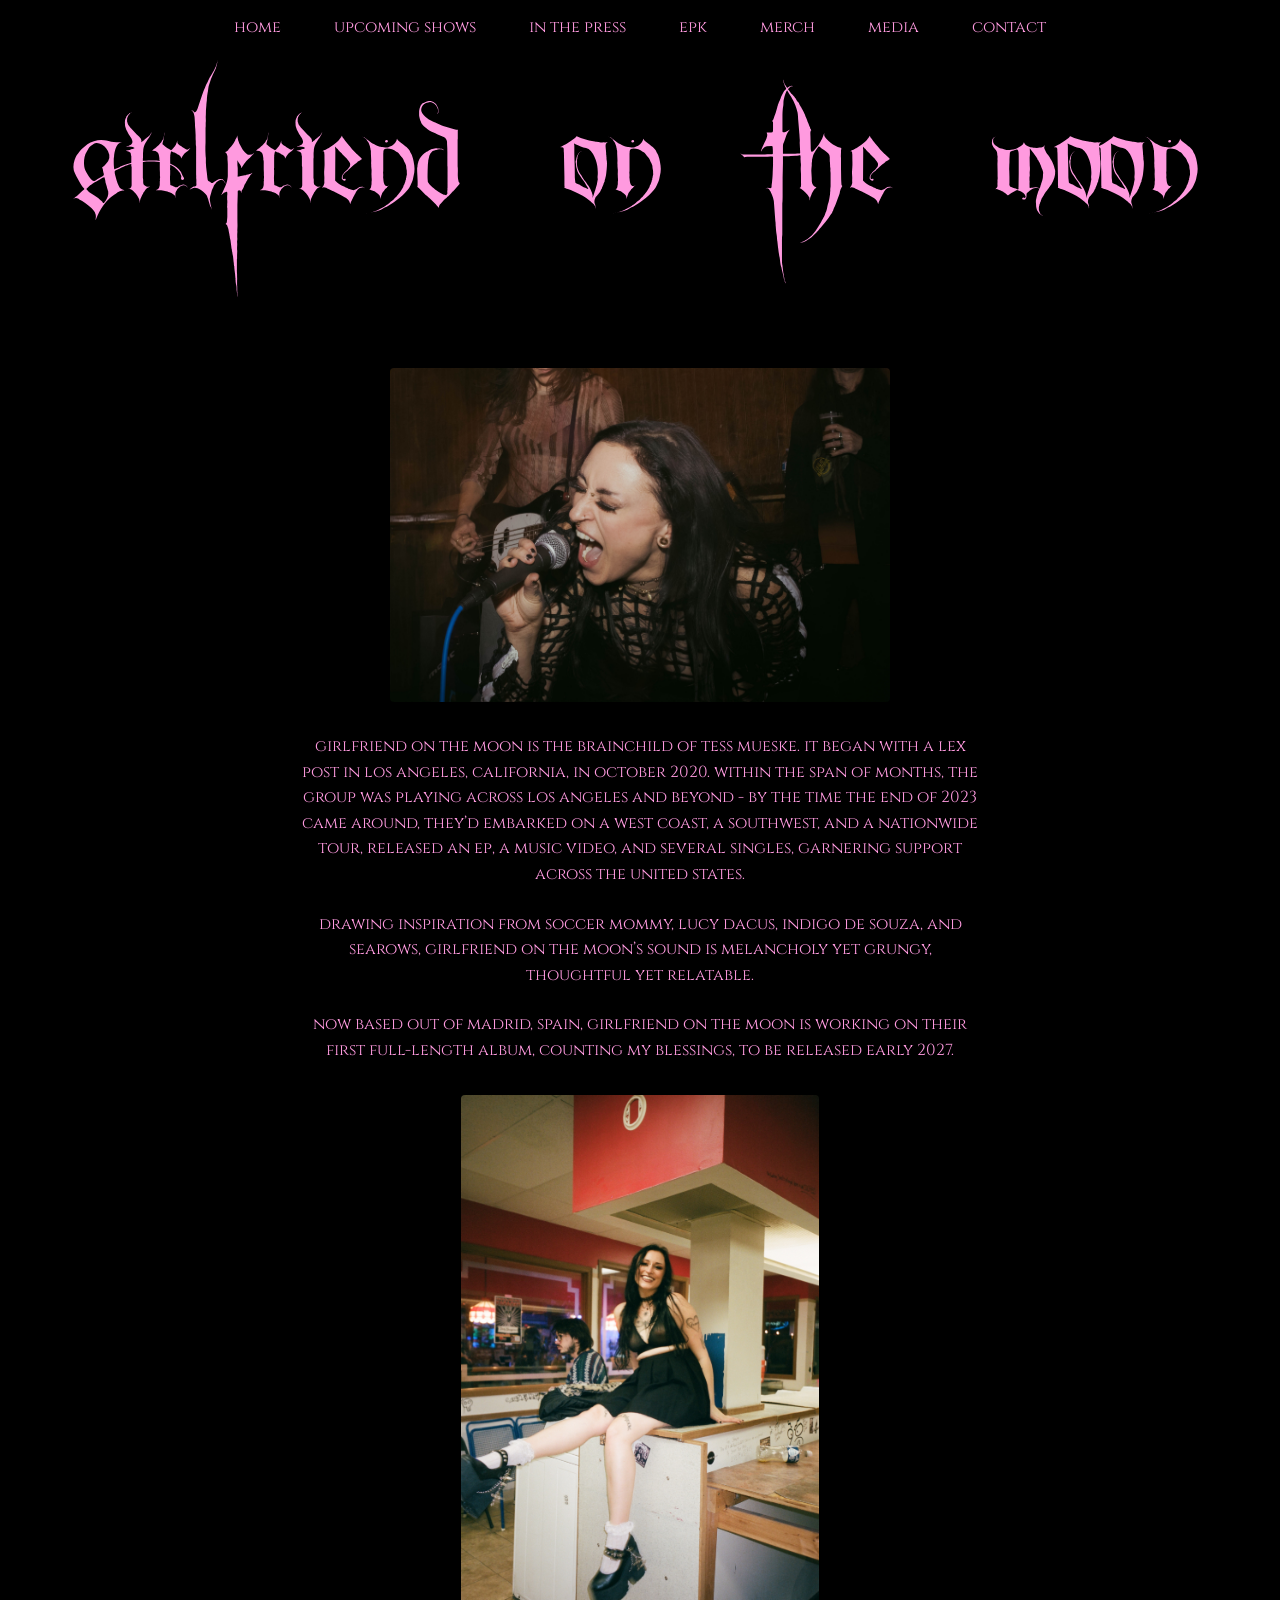
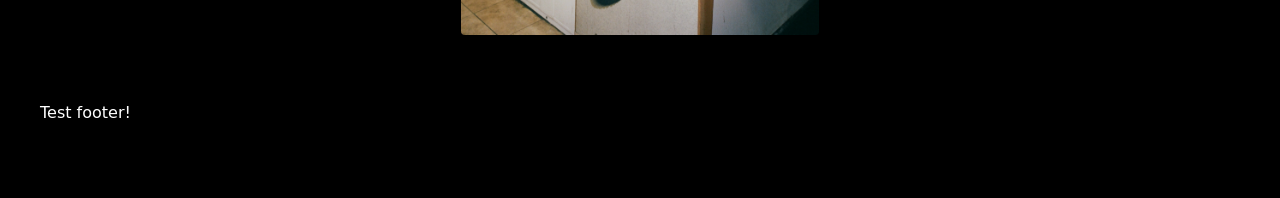
==== commit 3f17ec8f: "testing footer" ====
--- a/index.html
+++ b/index.html
@@ -41,9 +41,10 @@
           <div class="hero-image">
             <img src="/assets/gfotm.jpeg" alt="Tess, a Caucasian woman with long black hair and gold facial piercings, sits on a washing machine. She has some black tattoos. She is wearing a black skirt with a see-through black bra and chunky black heels. She is smiling at the camera. The photo has a sepia tone and is a bit grainy.">
           </div>
+          <div id="footer-placeholder"></div>
+<script>
+document.getElementById('footer-placeholder').innerHTML = '<footer class="site-footer"><p>Test footer!</p></footer>';
+</script>
 
-  
-
-          <div id="footer-placeholder"></div>
 </body>
-</html>
+</html>
--- a/gfotm.css
+++ b/gfotm.css
@@ -51,14 +51,6 @@
   .top-menu a:hover {
     opacity: 0.7;
   }
-
-  .site-footer {
-    left: 0;
-    right: 0;
-    padding: 1.25rem;
-    text-align: center;
-    z-index: 1000;
-}
 
   .newsletter-signup {
     margin-bottom: 1.25rem;
@@ -226,18 +218,16 @@
 }
 
 .page-text {
-  max-width: 680px;       /* narrows the text column */
-  margin: 0 auto 1.5rem;  /* centers it + space between paragraphs */
-  padding: 0;             /* drop the old 10rem bottom pad */
+  max-width: 680px;    
+  margin: 0 auto 1.5rem;  
+  padding: 0;         
   text-align: center;
   font-family: "Cinzel", "Times New Roman", serif;
   font-size: 1rem;
-  line-height: 1.6;        /* breathing room between lines */
+  line-height: 1.6;   
   color: #ff9adf;
   text-transform: lowercase;
 }
-
-
 
   /* ===== PRESS PAGE STYLES ===== */
 .press-page {
@@ -297,7 +287,7 @@
   }
 }
 
-  /* 1. Center the entire newsletter section */
+  /* Center the entire newsletter section */
 .newsletter-signup {
   width: 100%;
   max-width: 600px; /* Adjust as needed for desired width */
@@ -306,19 +296,16 @@
   text-align: center; /* Centers inline elements like headings and labels */
 }
 
-/* 2. Style the submit button */
 #mc-embedded-subscribe-form .button {
   border-radius: 0px !important; /* Rounded edges - increase number for more roundness */
   padding: 10px 20px; /* Adds space inside the button */
   cursor: pointer;
   
-  /* Ensure text is centered within the button itself */
   display: inline-block; 
   text-align: center;
   vertical-align: middle;
 }
 
-/* Optional: Make the input field look nicer too */
 .mc-field-group input[type="email"] {
   border-radius: 4px;
   padding: 8px;
@@ -326,13 +313,11 @@
   margin-bottom: 10px;
 }
 
-/* Optional: Center the Mailchimp badge */
 .mailchimp-badge {
   text-align: center;
   margin-top: 10px;
 }
 
-/* Force centering of Mailchimp form content */
 #mc_embed_signup {
   text-align: center !important;
   float: none !important;
@@ -348,7 +333,7 @@
   display: inline-flex !important;
   justify-content: center !important;
   width: auto !important;
-  margin: 0 0.5rem 0.5rem 0.5rem !important; /* Equal margins for centering */
+  margin: 0 0.5rem 0.5rem 0.5rem !important;
 }
 
 #mc_embed_signup .mc-field-group input {
@@ -364,7 +349,6 @@
   margin-top: 0.5rem !important;
 }
 
-/* Center the submit button specifically */
 #mc_embed_signup #mc-embedded-subscribe.button {
   border-radius: 8px !important;
   display: block !important;
@@ -403,7 +387,6 @@
   color: inherit;
   cursor: pointer;
 }
-
 
 .show-item {
   display: flex;
@@ -618,4 +601,68 @@
 
 .music a:hover svg {
   opacity: 0.7;
+}
+
+/* ===== FOOTER LAYOUT ===== */
+.site-footer {
+  display: flex;
+  justify-content: space-between;
+  align-items: center;
+  padding: 1.25rem;
+  width: 100%;
+  max-width: 1200px;
+  margin: 0 auto;
+}
+
+.social-icons {
+  display: flex;
+  gap: 1.75rem;
+}
+
+.music {
+  display: flex;
+  gap: 1.75rem;
+}
+
+.social-icons a,
+.music a {
+  color: #ff9adf;
+  font-size: 2rem;
+  transition: opacity 0.3s;
+}
+
+.social-icons a:hover,
+.music a:hover {
+  opacity: 0.7;
+}
+
+.social-icons svg {
+  width: 1.5rem;
+  height: 1.5rem;
+  fill: #ff9adf !important;
+}
+
+.music svg {
+  width: 2rem;
+  height: 2rem;
+  fill: #ff9adf !important;
+}
+
+/* Newsletter stays above footer icons, centered */
+.newsletter-signup {
+  text-align: center;
+  margin-bottom: 2rem;
+}
+
+@media (max-width: 600px) {
+  .site-footer {
+    flex-direction: column;
+    gap: 1.5rem;
+    text-align: center;
+  }
+
+  .social-icons,
+  .music {
+    justify-content: center;
+  }
 }
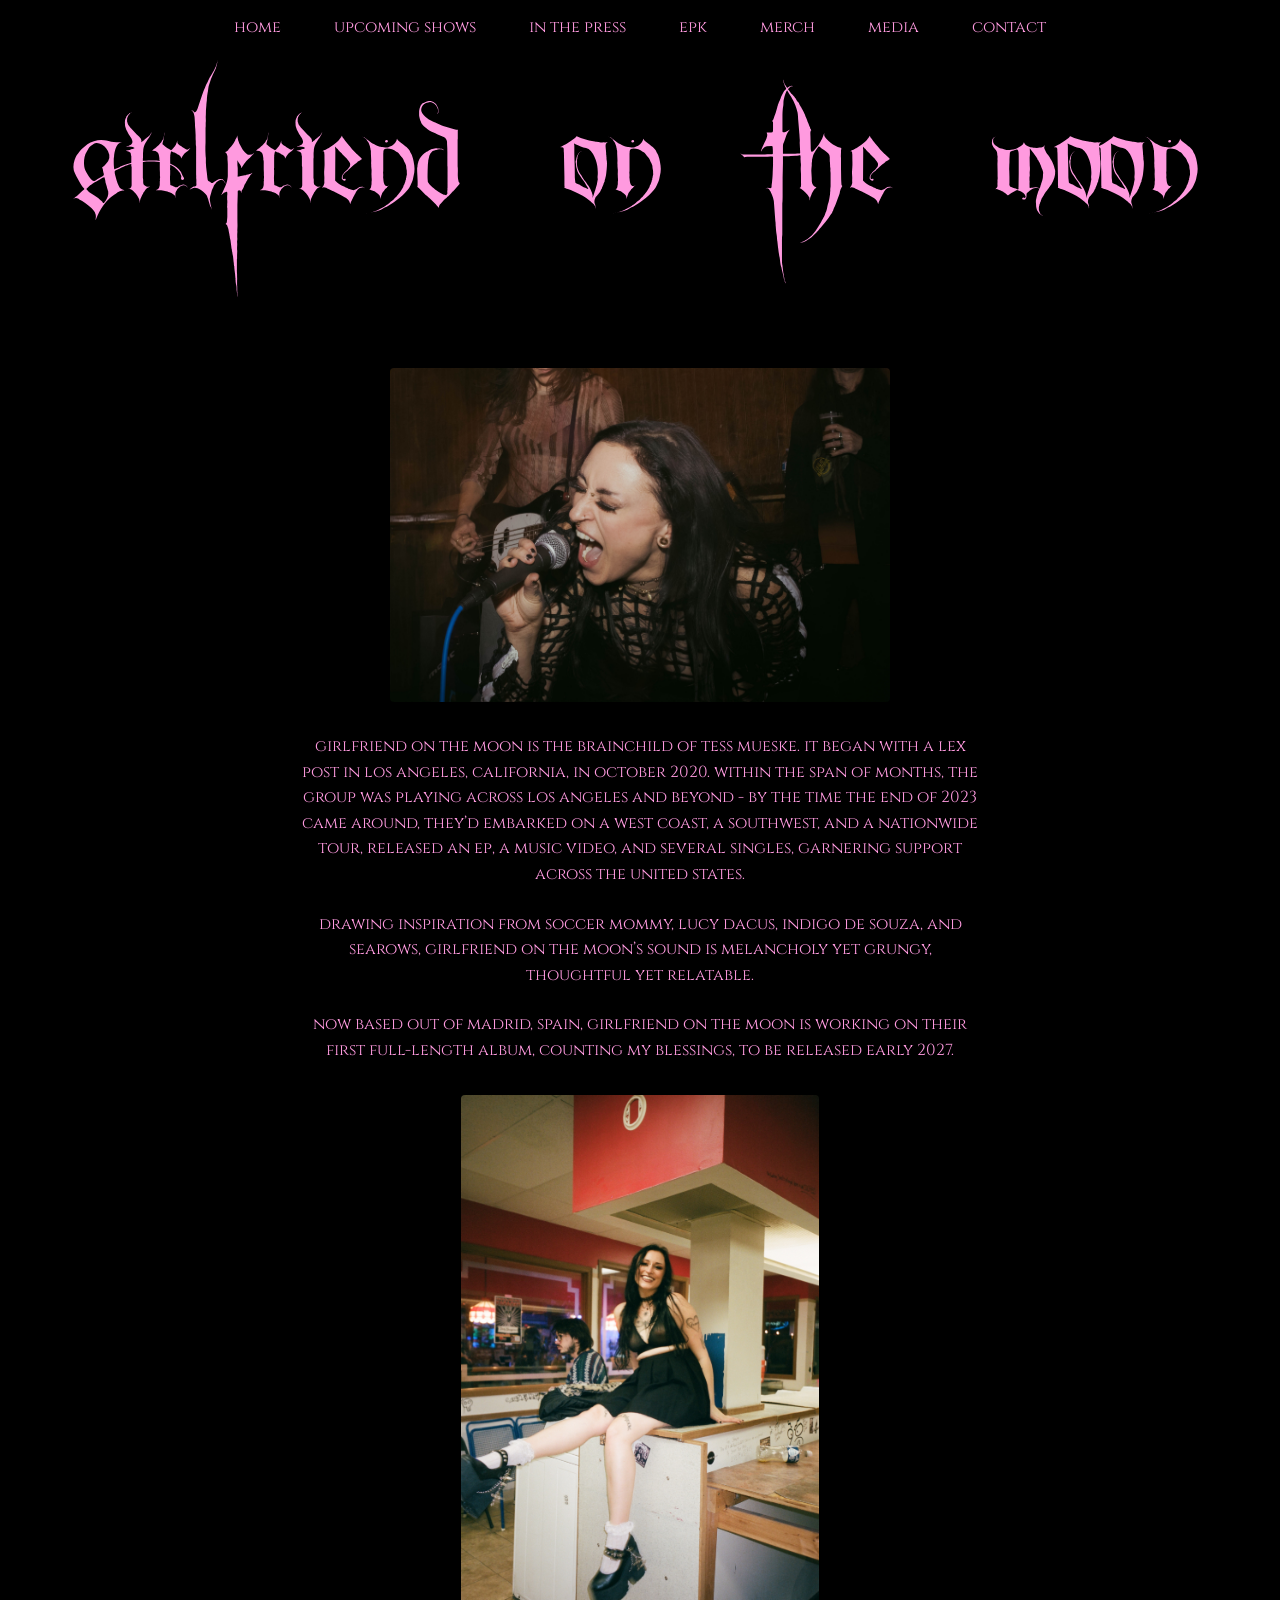
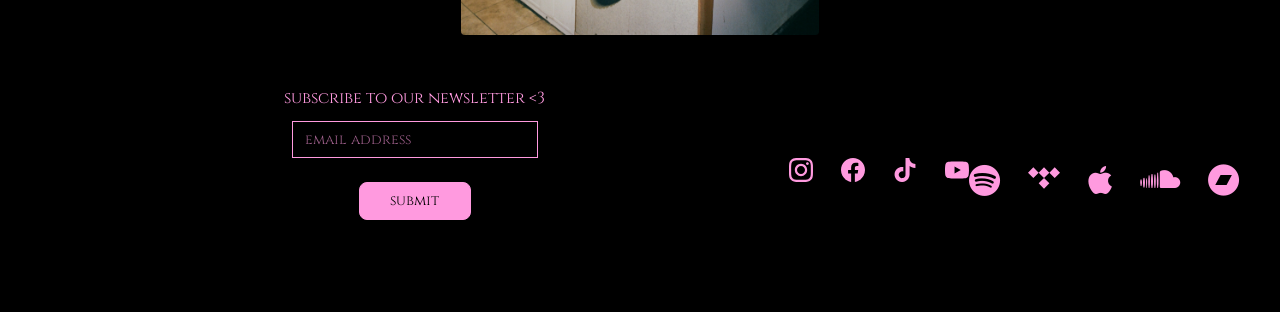
==== commit 22b2fbd0: "removing footer simplification" ====
--- a/index.html
+++ b/index.html
@@ -41,10 +41,77 @@
           <div class="hero-image">
             <img src="/assets/gfotm.jpeg" alt="Tess, a Caucasian woman with long black hair and gold facial piercings, sits on a washing machine. She has some black tattoos. She is wearing a black skirt with a see-through black bra and chunky black heels. She is smiling at the camera. The photo has a sepia tone and is a bit grainy.">
           </div>
-          <div id="footer-placeholder"></div>
-<script>
-document.getElementById('footer-placeholder').innerHTML = '<footer class="site-footer"><p>Test footer!</p></footer>';
-</script>
+          <footer class="site-footer">
+            <div id="mc_embed_shell" class="newsletter-signup">
+              <!-- Mailchimp form content -->
+              <div id="mc_embed_signup">
+                <form action="https://girlfriendonthemoon.us5.list-manage.com/subscribe/post?u=1ee90f0c6226105ec12a25080&amp;id=12801e876d&amp;f_id=0076f8e0f0" method="post" id="mc-embedded-subscribe-form" name="mc-embedded-subscribe-form" class="validate" target="_blank" novalidate>
+                  <div id="mc_embed_signup_scroll">
+                    <h2>subscribe to our newsletter <3</h2>
+                    <div class="indicates-required"><span class="asterisk">*</span> indicates required</div>
+                    <div class="mc-field-group">
+                      <label for="mce-EMAIL">email address <span class="asterisk">*</span></label>
+                      <input type="email" name="EMAIL" class="required email" id="mce-EMAIL" required value="" placeholder="email address">
+                    </div>
+                    <div id="mce-responses" class="clear foot">
+                      <div class="response" id="mce-error-response" style="display: none;"></div>
+                      <div class="response" id="mce-success-response" style="display: none;"></div>
+                    </div>
+                    <div aria-hidden="true" style="position: absolute; left: -5000px;">
+                      <input type="text" name="b_1ee90f0c6226105ec12a25080_12801e876d" tabindex="-1" value="">
+                    </div>
+                    <div class="optionalParent">
+                      <div class="clear foot">
+                        <input type="submit" name="subscribe" id="mc-embedded-subscribe" class="button" value="submit">
+                        <p class="mailchimp-badge">
+                          <a href="http://eepurl.com/ML4BZScK04">
+                            <img class="refferal_badge" src="https://digitalasset.intuit.com/render/content/dam/intuit/mc-fe/en_us/images/intuit-mc-rewards-text-dark.svg" alt="Intuit Mailchimp" width="220" height="40">
+                          </a>
+                        </p>
+                      </div>
+                    </div>
+                  </div>
+                </form>
+              </div>
+            </div>
+          
+            <div class="social-icons">
+              <a href="https://instagram.com/gfonthemoon" target="_blank" rel="noopener noreferrer" aria-label="Instagram">
+                <svg viewBox="0 0 24 24" aria-hidden="true"><path d="M12 2.163c3.204 0 3.584.012 4.85.07 3.252.148 4.771 1.691 4.919 4.919.058 1.265.069 1.645.069 4.849 0 3.205-.012 3.584-.069 4.849-.149 3.225-1.664 4.771-4.919 4.919-1.266.058-1.644.07-4.85.07-3.204 0-3.584-.012-4.849-.07-3.26-.149-4.771-1.699-4.919-4.92-.058-1.265-.07-1.644-.07-4.849 0-3.204.013-3.583.07-4.849.149-3.227 1.664-4.771 4.919-4.919 1.266-.057 1.645-.069 4.849-.069zm0-2.163c-3.259 0-3.667.014-4.947.072-4.358.2-6.78 2.618-6.98 6.98-.059 1.281-.073 1.689-.073 4.948 0 3.259.014 3.668.072 4.948.2 4.358 2.618 6.78 6.98 6.98 1.281.058 1.689.072 4.948.072 3.259 0 3.668-.014 4.948-.072 4.354-.2 6.782-2.618 6.979-6.98.059-1.28.073-1.689.073-4.948 0-3.259-.014-3.667-.072-4.947-.196-4.354-2.617-6.78-6.979-6.98-1.281-.059-1.69-.073-4.949-.073zm0 5.838c-3.403 0-6.162 2.759-6.162 6.162s2.759 6.163 6.162 6.163 6.162-2.759 6.162-6.163c0-3.403-2.759-6.162-6.162-6.162zm0 10.162c-2.209 0-4-1.79-4-4 0-2.209 1.791-4 4-4s4 1.791 4 4c0 2.21-1.791 4-4 4zm6.406-11.845c-.796 0-1.441.645-1.441 1.44s.645 1.44 1.441 1.44c.795 0 1.439-.645 1.439-1.44s-.644-1.44-1.439-1.44z"/></svg>
+              </a>
+              <a href="https://facebook.com/gfonthemoon" target="_blank" rel="noopener noreferrer" aria-label="Facebook">
+                <svg viewBox="0 0 24 24" aria-hidden="true"><path d="M24 12.073c0-6.627-5.373-12-12-12s-12 5.373-12 12c0 5.99 4.388 10.954 10.125 11.854v-8.385H7.078v-3.47h3.047V9.43c0-3.007 1.792-4.669 4.533-4.669 1.312 0 2.686.235 2.686.235v2.953H15.83c-1.491 0-1.956.925-1.956 1.874v2.25h3.328l-.532 3.47h-2.796v8.385C19.612 23.027 24 18.062 24 12.073z"/></svg>
+              </a>
+              <a href="https://www.tiktok.com/@gfonthemoon" target="_blank" rel="noopener noreferrer" aria-label="TikTok">
+                <svg viewBox="0 0 24 24" aria-hidden="true"><path d="M12.525.02c1.31-.02 2.61-.01 3.91-.02.08 1.53.63 3.09 1.75 4.17 1.12 1.11 2.7 1.62 4.24 1.79v4.03c-1.44-.05-2.89-.35-4.2-.97-.57-.26-1.1-.59-1.62-.93-.01 2.92.01 5.84-.02 8.75-.08 1.4-.54 2.79-1.35 3.94-1.31 1.92-3.58 3.17-5.91 3.21-1.43.08-2.86-.31-4.08-1.03-2.02-1.19-3.44-3.37-3.65-5.71-.02-.5-.03-1-.01-1.49.18-1.9 1.12-3.72 2.58-4.96 1.66-1.44 3.98-2.13 6.15-1.72.02 1.48-.04 2.96-.04 4.44-.99-.32-2.15-.23-3.02.37-.63.41-1.11 1.04-1.36 1.75-.21.51-.15 1.07-.14 1.61.24 1.64 1.82 3.02 3.5 2.87 1.12-.01 2.19-.66 2.77-1.61.19-.33.4-.67.41-1.06.1-1.79.06-3.57.07-5.36.01-4.03-.01-8.05.02-12.07z"/></svg>
+              </a>
+              <a href="https://www.youtube.com/@gfonthemoon" target="_blank" rel="noopener noreferrer" aria-label="YouTube">
+                <svg viewBox="0 0 24 24" aria-hidden="true" width="24" height="24" fill="#ff9adf">
+                  <path d="M23.498 6.186a3.016 3.016 0 0 0-2.122-2.136C19.505 3.545 12 3.545 12 3.545s-7.505 0-9.377.505A3.017 3.017 0 0 0 .502 6.186C0 8.07 0 12 0 12s0 3.93.502 5.814a3.016 3.016 0 0 0 2.122 2.136c1.871.505 9.376.505 9.376.505s7.505 0 9.377-.505a3.015 3.015 0 0 0 2.122-2.136C24 15.93 24 12 24 12s0-3.93-.502-5.814zM9.545 15.568V8.432L15.818 12l-6.273 3.568z"/>
+                </svg>
+              </a>
+            </div>
+          
+            <div class="music">
+              <a href="https://open.spotify.com/artist/6dis94dcZj1eQMA0ZaUxNP" target="_blank" rel="noopener noreferrer" aria-label="Spotify">
+                <i class="fab fa-spotify"></i>
+              </a>
+              <a href="https://tidal.com/artist/24865322" target="_blank" rel="noopener noreferrer" aria-label="Tidal">
+                <svg viewBox="0 0 24 24" xmlns="http://www.w3.org/2000/svg" fill="currentColor" width="30" height="30">
+                  <path d="M12.012 3.992L8.008 7.996 4.004 3.992 0 7.996 4.004 12l4.004-4.004L12.012 12l-4.004 4.004 4.004 4.004 4.004-4.004L12.012 12l4.004-4.004-4.004-4.004zM16.042 7.996l3.979-3.979L24 7.996l-3.979 3.979z"/>
+                </svg>
+              </a>
+              <a href="https://music.apple.com/us/artist/girlfriend-on-the-moon/1567263783" target="_blank" rel="noopener noreferrer" aria-label="Apple Music">
+                <i class="fab fa-apple"></i>
+              </a>
+              <a href="https://soundcloud.com/girlfriendonthemoon" target="_blank" rel="noopener noreferrer" aria-label="Soundcloud">
+                <i class="fab fa-soundcloud"></i>
+              </a>
+              <a href="https://gfonthemoon.bandcamp.com/" target="_blank" rel="noopener noreferrer" aria-label="Bandcamp">
+                <i class="fab fa-bandcamp"></i>
+              </a>
+            </div>
+          </footer>
 
 </body>
 </html>
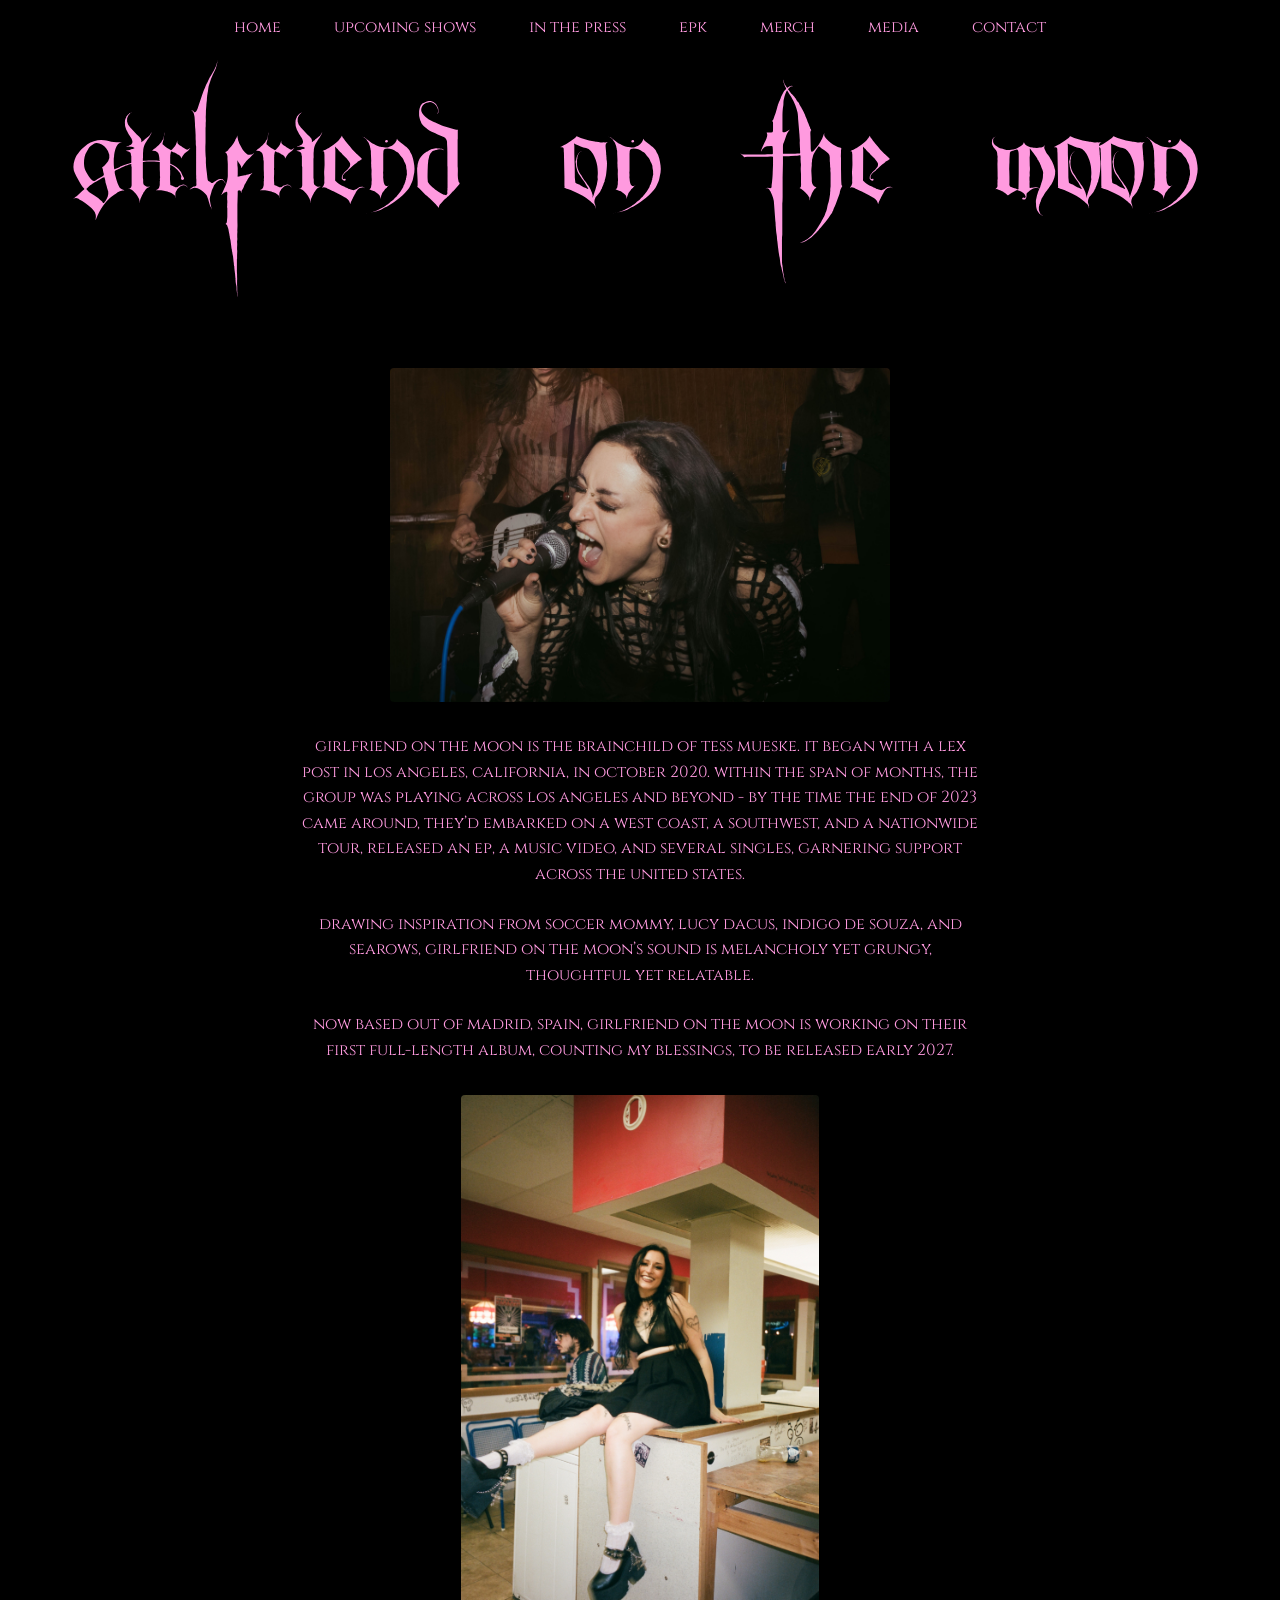
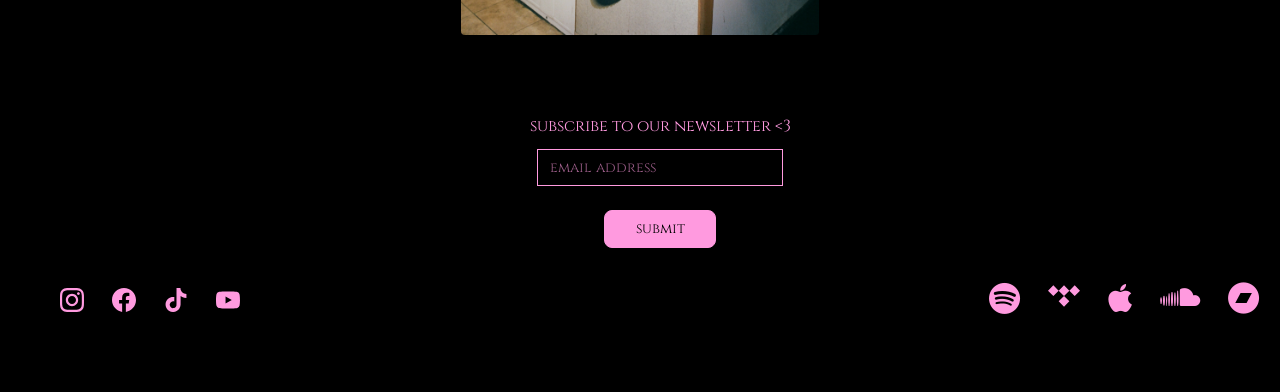
==== commit 8d7c841a: "footer fixing" ====
--- a/index.html
+++ b/index.html
@@ -42,8 +42,8 @@
             <img src="/assets/gfotm.jpeg" alt="Tess, a Caucasian woman with long black hair and gold facial piercings, sits on a washing machine. She has some black tattoos. She is wearing a black skirt with a see-through black bra and chunky black heels. She is smiling at the camera. The photo has a sepia tone and is a bit grainy.">
           </div>
           <footer class="site-footer">
+            <!-- Newsletter signup (centered top) -->
             <div id="mc_embed_shell" class="newsletter-signup">
-              <!-- Mailchimp form content -->
               <div id="mc_embed_signup">
                 <form action="https://girlfriendonthemoon.us5.list-manage.com/subscribe/post?u=1ee90f0c6226105ec12a25080&amp;id=12801e876d&amp;f_id=0076f8e0f0" method="post" id="mc-embedded-subscribe-form" name="mc-embedded-subscribe-form" class="validate" target="_blank" novalidate>
                   <div id="mc_embed_signup_scroll">
@@ -75,43 +75,45 @@
               </div>
             </div>
           
-            <div class="social-icons">
-              <a href="https://instagram.com/gfonthemoon" target="_blank" rel="noopener noreferrer" aria-label="Instagram">
-                <svg viewBox="0 0 24 24" aria-hidden="true"><path d="M12 2.163c3.204 0 3.584.012 4.85.07 3.252.148 4.771 1.691 4.919 4.919.058 1.265.069 1.645.069 4.849 0 3.205-.012 3.584-.069 4.849-.149 3.225-1.664 4.771-4.919 4.919-1.266.058-1.644.07-4.85.07-3.204 0-3.584-.012-4.849-.07-3.26-.149-4.771-1.699-4.919-4.92-.058-1.265-.07-1.644-.07-4.849 0-3.204.013-3.583.07-4.849.149-3.227 1.664-4.771 4.919-4.919 1.266-.057 1.645-.069 4.849-.069zm0-2.163c-3.259 0-3.667.014-4.947.072-4.358.2-6.78 2.618-6.98 6.98-.059 1.281-.073 1.689-.073 4.948 0 3.259.014 3.668.072 4.948.2 4.358 2.618 6.78 6.98 6.98 1.281.058 1.689.072 4.948.072 3.259 0 3.668-.014 4.948-.072 4.354-.2 6.782-2.618 6.979-6.98.059-1.28.073-1.689.073-4.948 0-3.259-.014-3.667-.072-4.947-.196-4.354-2.617-6.78-6.979-6.98-1.281-.059-1.69-.073-4.949-.073zm0 5.838c-3.403 0-6.162 2.759-6.162 6.162s2.759 6.163 6.162 6.163 6.162-2.759 6.162-6.163c0-3.403-2.759-6.162-6.162-6.162zm0 10.162c-2.209 0-4-1.79-4-4 0-2.209 1.791-4 4-4s4 1.791 4 4c0 2.21-1.791 4-4 4zm6.406-11.845c-.796 0-1.441.645-1.441 1.44s.645 1.44 1.441 1.44c.795 0 1.439-.645 1.439-1.44s-.644-1.44-1.439-1.44z"/></svg>
-              </a>
-              <a href="https://facebook.com/gfonthemoon" target="_blank" rel="noopener noreferrer" aria-label="Facebook">
-                <svg viewBox="0 0 24 24" aria-hidden="true"><path d="M24 12.073c0-6.627-5.373-12-12-12s-12 5.373-12 12c0 5.99 4.388 10.954 10.125 11.854v-8.385H7.078v-3.47h3.047V9.43c0-3.007 1.792-4.669 4.533-4.669 1.312 0 2.686.235 2.686.235v2.953H15.83c-1.491 0-1.956.925-1.956 1.874v2.25h3.328l-.532 3.47h-2.796v8.385C19.612 23.027 24 18.062 24 12.073z"/></svg>
-              </a>
-              <a href="https://www.tiktok.com/@gfonthemoon" target="_blank" rel="noopener noreferrer" aria-label="TikTok">
-                <svg viewBox="0 0 24 24" aria-hidden="true"><path d="M12.525.02c1.31-.02 2.61-.01 3.91-.02.08 1.53.63 3.09 1.75 4.17 1.12 1.11 2.7 1.62 4.24 1.79v4.03c-1.44-.05-2.89-.35-4.2-.97-.57-.26-1.1-.59-1.62-.93-.01 2.92.01 5.84-.02 8.75-.08 1.4-.54 2.79-1.35 3.94-1.31 1.92-3.58 3.17-5.91 3.21-1.43.08-2.86-.31-4.08-1.03-2.02-1.19-3.44-3.37-3.65-5.71-.02-.5-.03-1-.01-1.49.18-1.9 1.12-3.72 2.58-4.96 1.66-1.44 3.98-2.13 6.15-1.72.02 1.48-.04 2.96-.04 4.44-.99-.32-2.15-.23-3.02.37-.63.41-1.11 1.04-1.36 1.75-.21.51-.15 1.07-.14 1.61.24 1.64 1.82 3.02 3.5 2.87 1.12-.01 2.19-.66 2.77-1.61.19-.33.4-.67.41-1.06.1-1.79.06-3.57.07-5.36.01-4.03-.01-8.05.02-12.07z"/></svg>
-              </a>
-              <a href="https://www.youtube.com/@gfonthemoon" target="_blank" rel="noopener noreferrer" aria-label="YouTube">
-                <svg viewBox="0 0 24 24" aria-hidden="true" width="24" height="24" fill="#ff9adf">
-                  <path d="M23.498 6.186a3.016 3.016 0 0 0-2.122-2.136C19.505 3.545 12 3.545 12 3.545s-7.505 0-9.377.505A3.017 3.017 0 0 0 .502 6.186C0 8.07 0 12 0 12s0 3.93.502 5.814a3.016 3.016 0 0 0 2.122 2.136c1.871.505 9.376.505 9.376.505s7.505 0 9.377-.505a3.015 3.015 0 0 0 2.122-2.136C24 15.93 24 12 24 12s0-3.93-.502-5.814zM9.545 15.568V8.432L15.818 12l-6.273 3.568z"/>
-                </svg>
-              </a>
-            </div>
+            <!-- Icons row: socials (left) | music (right) -->
+            <div class="footer-icons-container">
+              <div class="social-icons">
+                <a href="https://instagram.com/gfonthemoon" target="_blank" rel="noopener noreferrer" aria-label="Instagram">
+                  <svg viewBox="0 0 24 24" aria-hidden="true"><path d="M12 2.163c3.204 0 3.584.012 4.85.07 3.252.148 4.771 1.691 4.919 4.919.058 1.265.069 1.645.069 4.849 0 3.205-.012 3.584-.069 4.849-.149 3.225-1.664 4.771-4.919 4.919-1.266.058-1.644.07-4.85.07-3.204 0-3.584-.012-4.849-.07-3.26-.149-4.771-1.699-4.919-4.92-.058-1.265-.07-1.644-.07-4.849 0-3.204.013-3.583.07-4.849.149-3.227 1.664-4.771 4.919-4.919 1.266-.057 1.645-.069 4.849-.069zm0-2.163c-3.259 0-3.667.014-4.947.072-4.358.2-6.78 2.618-6.98 6.98-.059 1.281-.073 1.689-.073 4.948 0 3.259.014 3.668.072 4.948.2 4.358 2.618 6.78 6.98 6.98 1.281.058 1.689.072 4.948.072 3.259 0 3.668-.014 4.948-.072 4.354-.2 6.782-2.618 6.979-6.98.059-1.28.073-1.689.073-4.948 0-3.259-.014-3.667-.072-4.947-.196-4.354-2.617-6.78-6.979-6.98-1.281-.059-1.69-.073-4.949-.073zm0 5.838c-3.403 0-6.162 2.759-6.162 6.162s2.759 6.163 6.162 6.163 6.162-2.759 6.162-6.163c0-3.403-2.759-6.162-6.162-6.162zm0 10.162c-2.209 0-4-1.79-4-4 0-2.209 1.791-4 4-4s4 1.791 4 4c0 2.21-1.791 4-4 4zm6.406-11.845c-.796 0-1.441.645-1.441 1.44s.645 1.44 1.441 1.44c.795 0 1.439-.645 1.439-1.44s-.644-1.44-1.439-1.44z"/></svg>
+                </a>
+                <a href="https://facebook.com/gfonthemoon" target="_blank" rel="noopener noreferrer" aria-label="Facebook">
+                  <svg viewBox="0 0 24 24" aria-hidden="true"><path d="M24 12.073c0-6.627-5.373-12-12-12s-12 5.373-12 12c0 5.99 4.388 10.954 10.125 11.854v-8.385H7.078v-3.47h3.047V9.43c0-3.007 1.792-4.669 4.533-4.669 1.312 0 2.686.235 2.686.235v2.953H15.83c-1.491 0-1.956.925-1.956 1.874v2.25h3.328l-.532 3.47h-2.796v8.385C19.612 23.027 24 18.062 24 12.073z"/></svg>
+                </a>
+                <a href="https://www.tiktok.com/@gfonthemoon" target="_blank" rel="noopener noreferrer" aria-label="TikTok">
+                  <svg viewBox="0 0 24 24" aria-hidden="true"><path d="M12.525.02c1.31-.02 2.61-.01 3.91-.02.08 1.53.63 3.09 1.75 4.17 1.12 1.11 2.7 1.62 4.24 1.79v4.03c-1.44-.05-2.89-.35-4.2-.97-.57-.26-1.1-.59-1.62-.93-.01 2.92.01 5.84-.02 8.75-.08 1.4-.54 2.79-1.35 3.94-1.31 1.92-3.58 3.17-5.91 3.21-1.43.08-2.86-.31-4.08-1.03-2.02-1.19-3.44-3.37-3.65-5.71-.02-.5-.03-1-.01-1.49.18-1.9 1.12-3.72 2.58-4.96 1.66-1.44 3.98-2.13 6.15-1.72.02 1.48-.04 2.96-.04 4.44-.99-.32-2.15-.23-3.02.37-.63.41-1.11 1.04-1.36 1.75-.21.51-.15 1.07-.14 1.61.24 1.64 1.82 3.02 3.5 2.87 1.12-.01 2.19-.66 2.77-1.61.19-.33.4-.67.41-1.06.1-1.79.06-3.57.07-5.36.01-4.03-.01-8.05.02-12.07z"/></svg>
+                </a>
+                <a href="https://www.youtube.com/@gfonthemoon" target="_blank" rel="noopener noreferrer" aria-label="YouTube">
+                  <svg viewBox="0 0 24 24" aria-hidden="true" width="24" height="24" fill="#ff9adf">
+                    <path d="M23.498 6.186a3.016 3.016 0 0 0-2.122-2.136C19.505 3.545 12 3.545 12 3.545s-7.505 0-9.377.505A3.017 3.017 0 0 0 .502 6.186C0 8.07 0 12 0 12s0 3.93.502 5.814a3.016 3.016 0 0 0 2.122 2.136c1.871.505 9.376.505 9.376.505s7.505 0 9.377-.505a3.015 3.015 0 0 0 2.122-2.136C24 15.93 24 12 24 12s0-3.93-.502-5.814zM9.545 15.568V8.432L15.818 12l-6.273 3.568z"/>
+                  </svg>
+                </a>
+              </div>
           
-            <div class="music">
-              <a href="https://open.spotify.com/artist/6dis94dcZj1eQMA0ZaUxNP" target="_blank" rel="noopener noreferrer" aria-label="Spotify">
-                <i class="fab fa-spotify"></i>
-              </a>
-              <a href="https://tidal.com/artist/24865322" target="_blank" rel="noopener noreferrer" aria-label="Tidal">
-                <svg viewBox="0 0 24 24" xmlns="http://www.w3.org/2000/svg" fill="currentColor" width="30" height="30">
-                  <path d="M12.012 3.992L8.008 7.996 4.004 3.992 0 7.996 4.004 12l4.004-4.004L12.012 12l-4.004 4.004 4.004 4.004 4.004-4.004L12.012 12l4.004-4.004-4.004-4.004zM16.042 7.996l3.979-3.979L24 7.996l-3.979 3.979z"/>
-                </svg>
-              </a>
-              <a href="https://music.apple.com/us/artist/girlfriend-on-the-moon/1567263783" target="_blank" rel="noopener noreferrer" aria-label="Apple Music">
-                <i class="fab fa-apple"></i>
-              </a>
-              <a href="https://soundcloud.com/girlfriendonthemoon" target="_blank" rel="noopener noreferrer" aria-label="Soundcloud">
-                <i class="fab fa-soundcloud"></i>
-              </a>
-              <a href="https://gfonthemoon.bandcamp.com/" target="_blank" rel="noopener noreferrer" aria-label="Bandcamp">
-                <i class="fab fa-bandcamp"></i>
-              </a>
+              <div class="music">
+                <a href="https://open.spotify.com/artist/6dis94dcZj1eQMA0ZaUxNP" target="_blank" rel="noopener noreferrer" aria-label="Spotify">
+                  <i class="fab fa-spotify"></i>
+                </a>
+                <a href="https://tidal.com/artist/24865322" target="_blank" rel="noopener noreferrer" aria-label="Tidal">
+                  <svg viewBox="0 0 24 24" xmlns="http://www.w3.org/2000/svg" fill="currentColor" width="30" height="30">
+                    <path d="M12.012 3.992L8.008 7.996 4.004 3.992 0 7.996 4.004 12l4.004-4.004L12.012 12l-4.004 4.004 4.004 4.004 4.004-4.004L12.012 12l4.004-4.004-4.004-4.004zM16.042 7.996l3.979-3.979L24 7.996l-3.979 3.979z"/>
+                  </svg>
+                </a>
+                <a href="https://music.apple.com/us/artist/girlfriend-on-the-moon/1567263783" target="_blank" rel="noopener noreferrer" aria-label="Apple Music">
+                  <i class="fab fa-apple"></i>
+                </a>
+                <a href="https://soundcloud.com/girlfriendonthemoon" target="_blank" rel="noopener noreferrer" aria-label="Soundcloud">
+                  <i class="fab fa-soundcloud"></i>
+                </a>
+                <a href="https://gfonthemoon.bandcamp.com/" target="_blank" rel="noopener noreferrer" aria-label="Bandcamp">
+                  <i class="fab fa-bandcamp"></i>
+                </a>
+              </div>
             </div>
           </footer>
-
 </body>
 </html>
--- a/gfotm.css
+++ b/gfotm.css
@@ -575,12 +575,6 @@
 }
 
 /* ===== MUSIC ICONS ===== */
-.music {
-  display: flex;
-  justify-content: center;
-  gap: 1.75rem;
-  margin-top: 1.5rem;
-}
 
 .music a {
   color: #ff9adf;
@@ -606,12 +600,25 @@
 /* ===== FOOTER LAYOUT ===== */
 .site-footer {
   display: flex;
+  flex-direction: column;
+  align-items: center;
+  padding: 3rem 1.25rem 2rem;
+  width: 100%;
+  background: #000000;
+}
+
+.newsletter-signup {
+  margin-bottom: 2.5rem;
+  width: 100%;
+  text-align: center;
+}
+
+.footer-icons-container {
+  display: flex;
   justify-content: space-between;
   align-items: center;
-  padding: 1.25rem;
   width: 100%;
   max-width: 1200px;
-  margin: 0 auto;
 }
 
 .social-icons {
@@ -646,6 +653,19 @@
   width: 2rem;
   height: 2rem;
   fill: #ff9adf !important;
+}
+
+/* Mobile: Stack everything */
+@media (max-width: 600px) {
+  .footer-icons-container {
+    flex-direction: column;
+    gap: 1.5rem;
+  }
+
+  .social-icons,
+  .music {
+    justify-content: center;
+  }
 }
 
 /* Newsletter stays above footer icons, centered */
@@ -665,4 +685,4 @@
   .music {
     justify-content: center;
   }
-}+}
